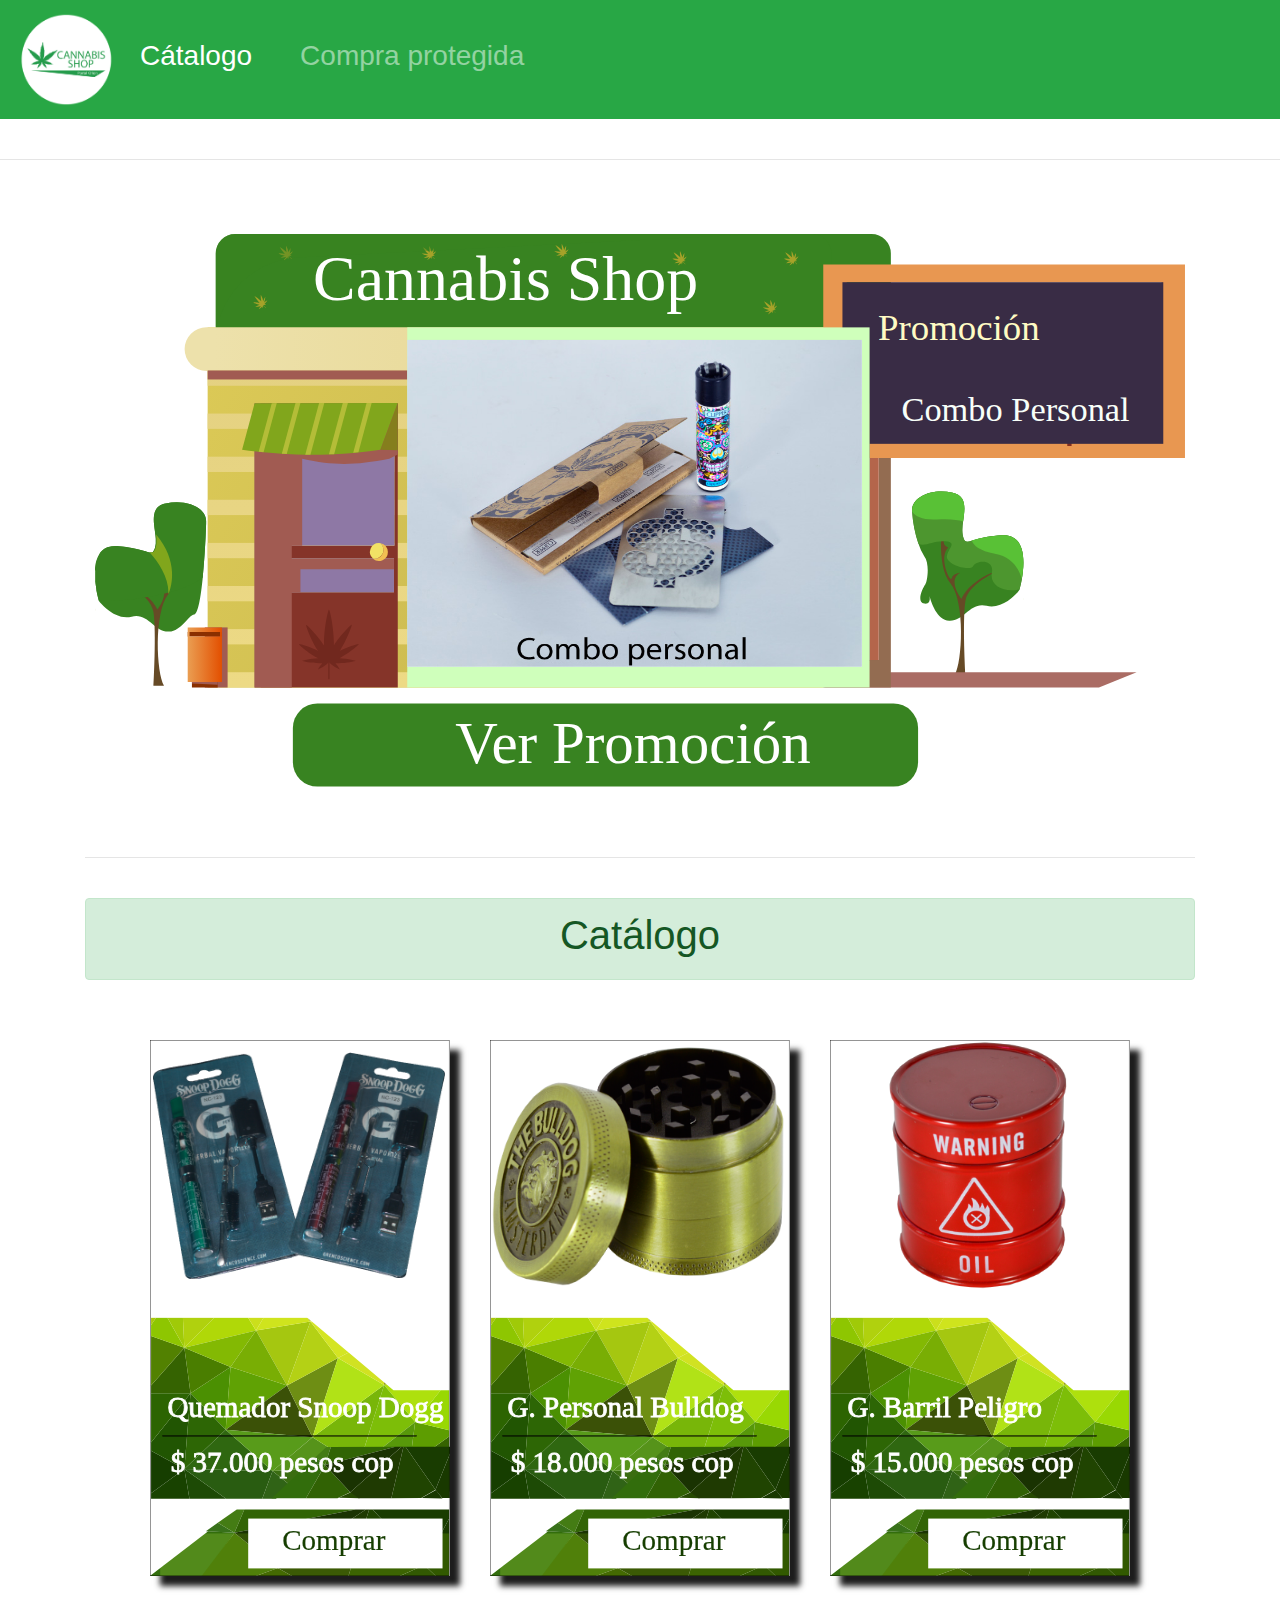
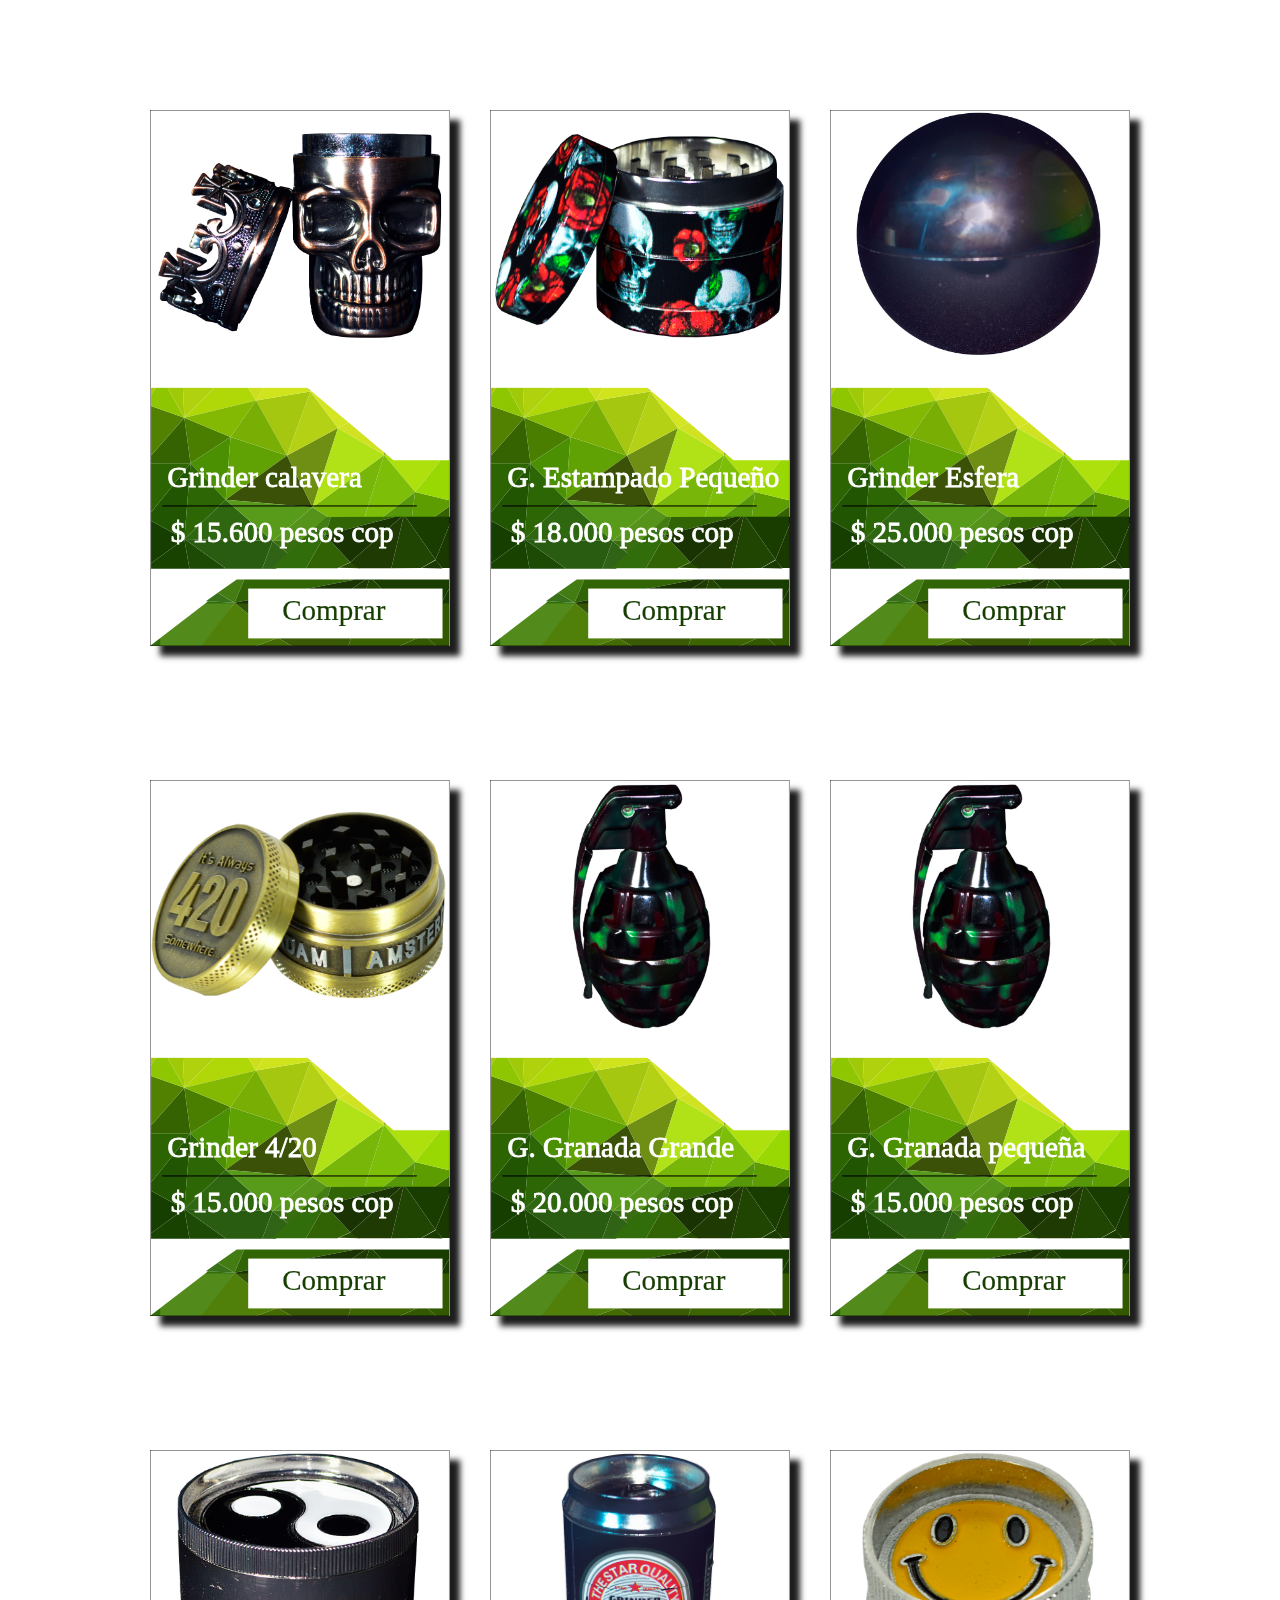
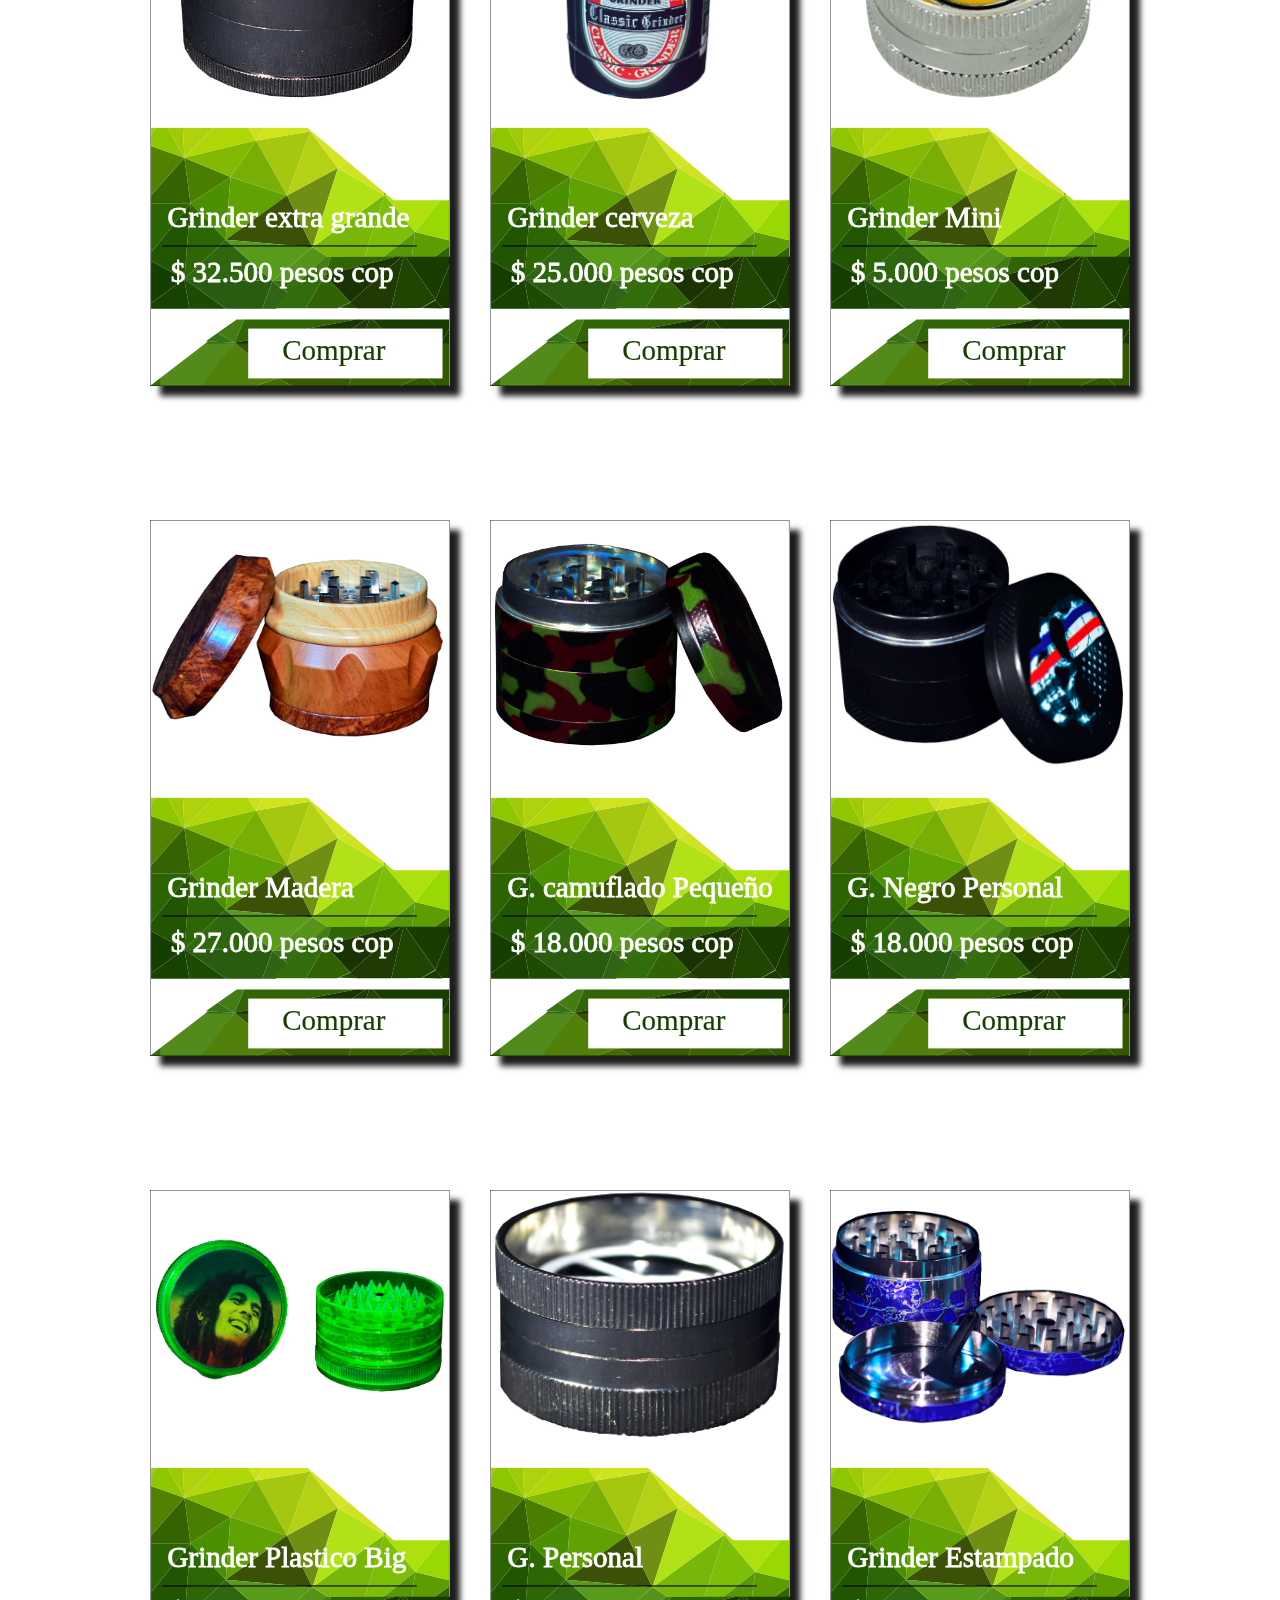
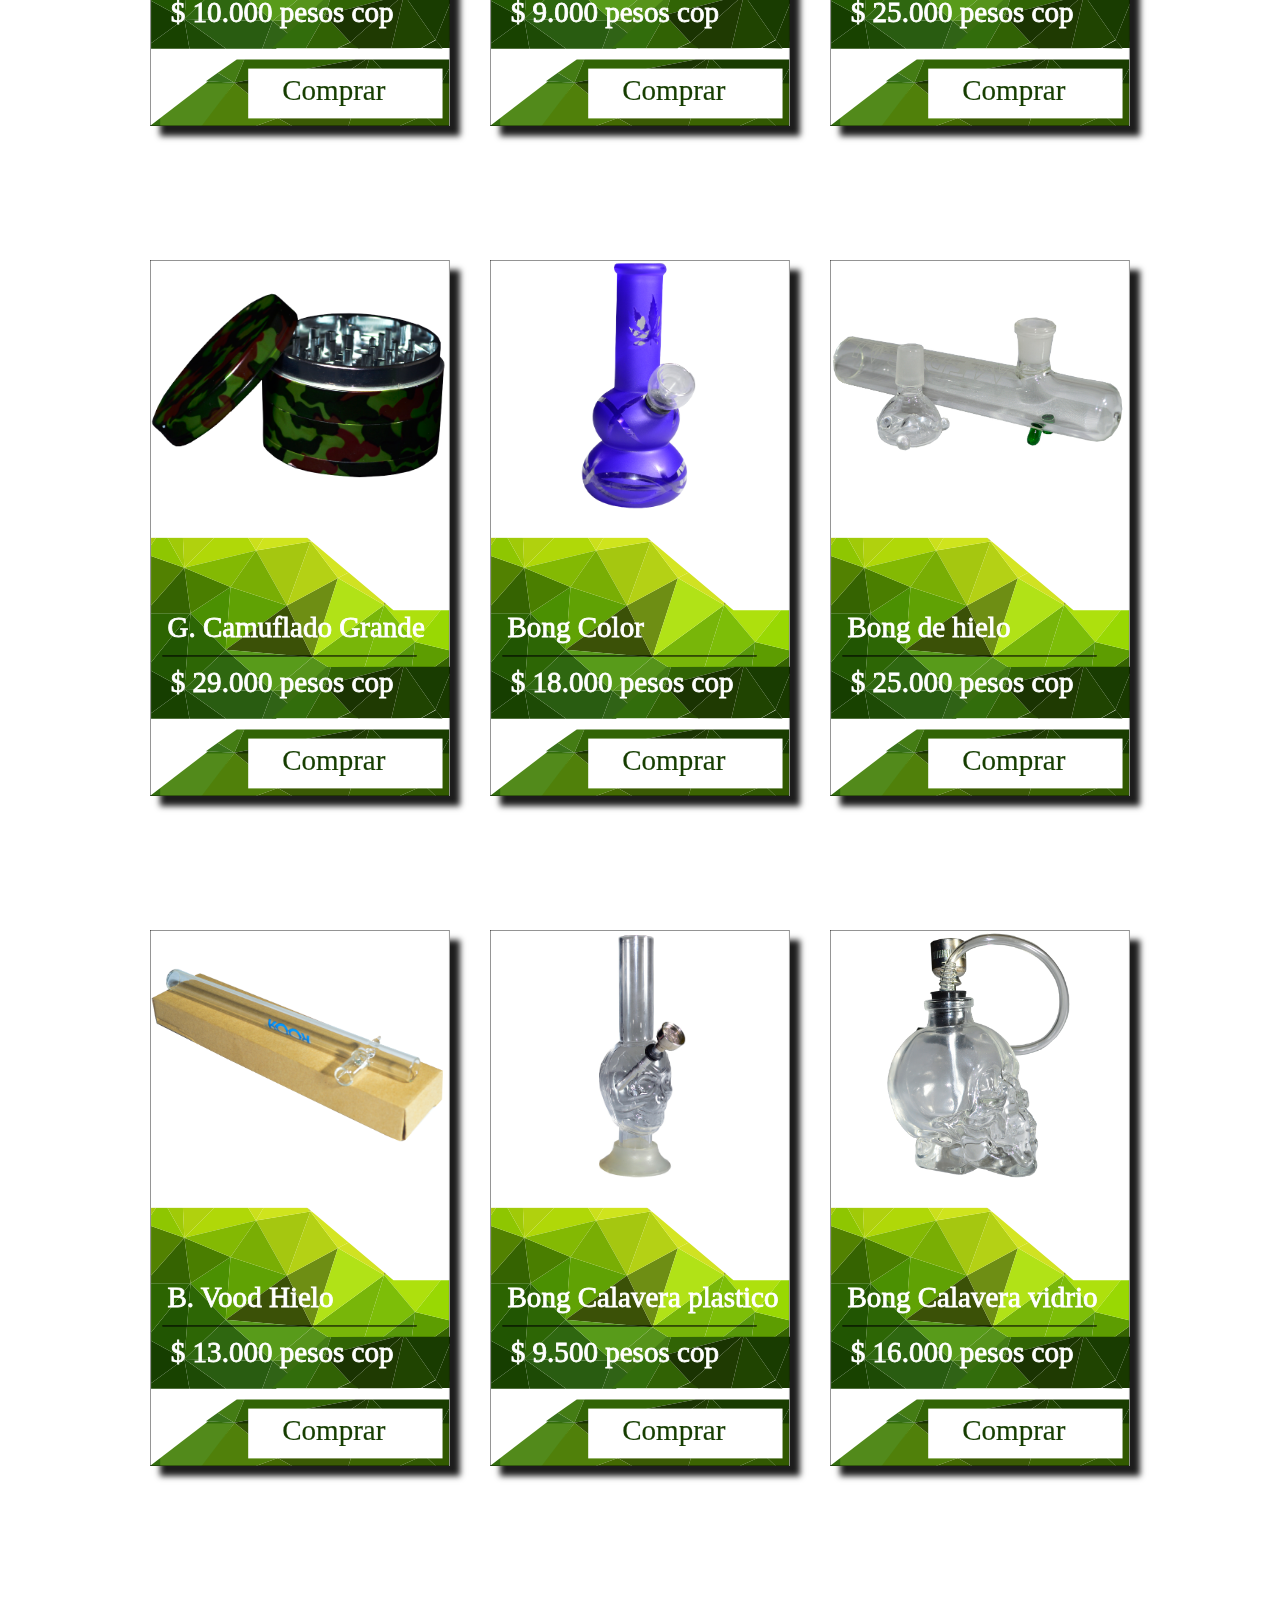
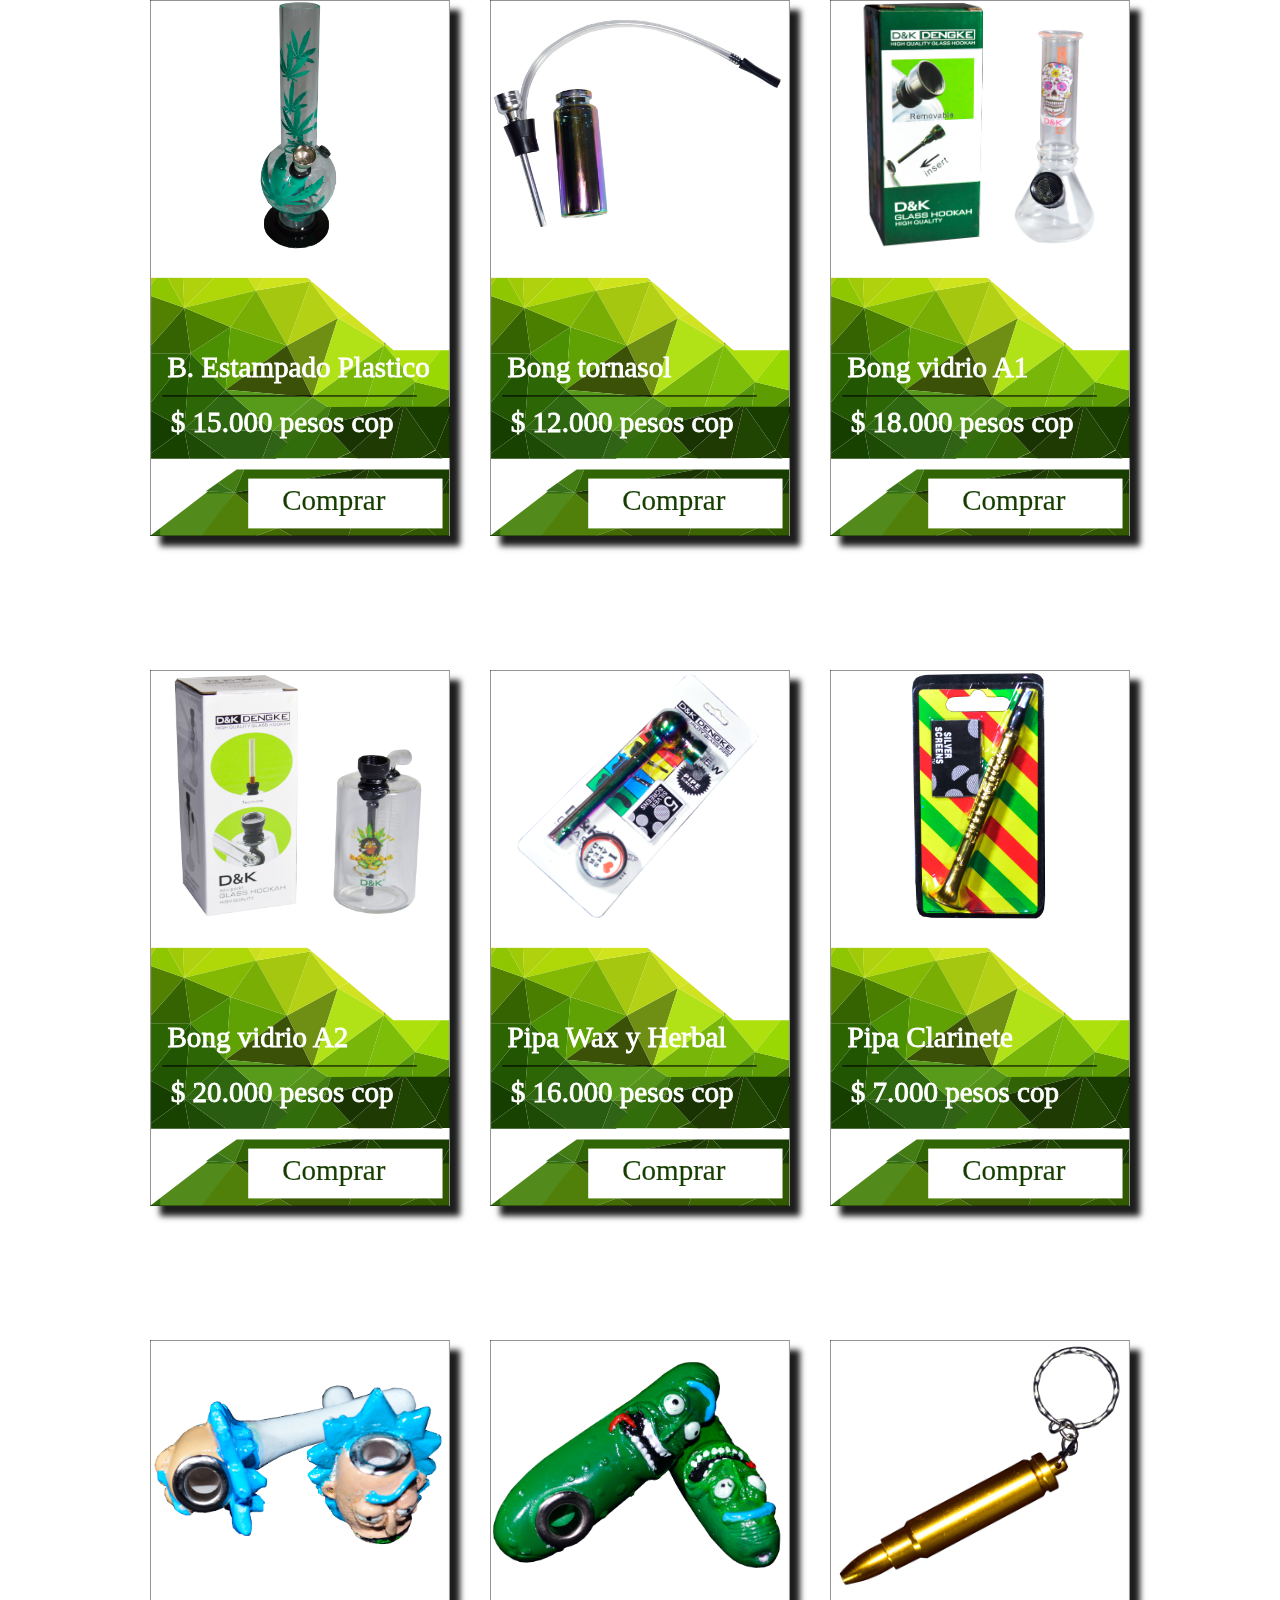
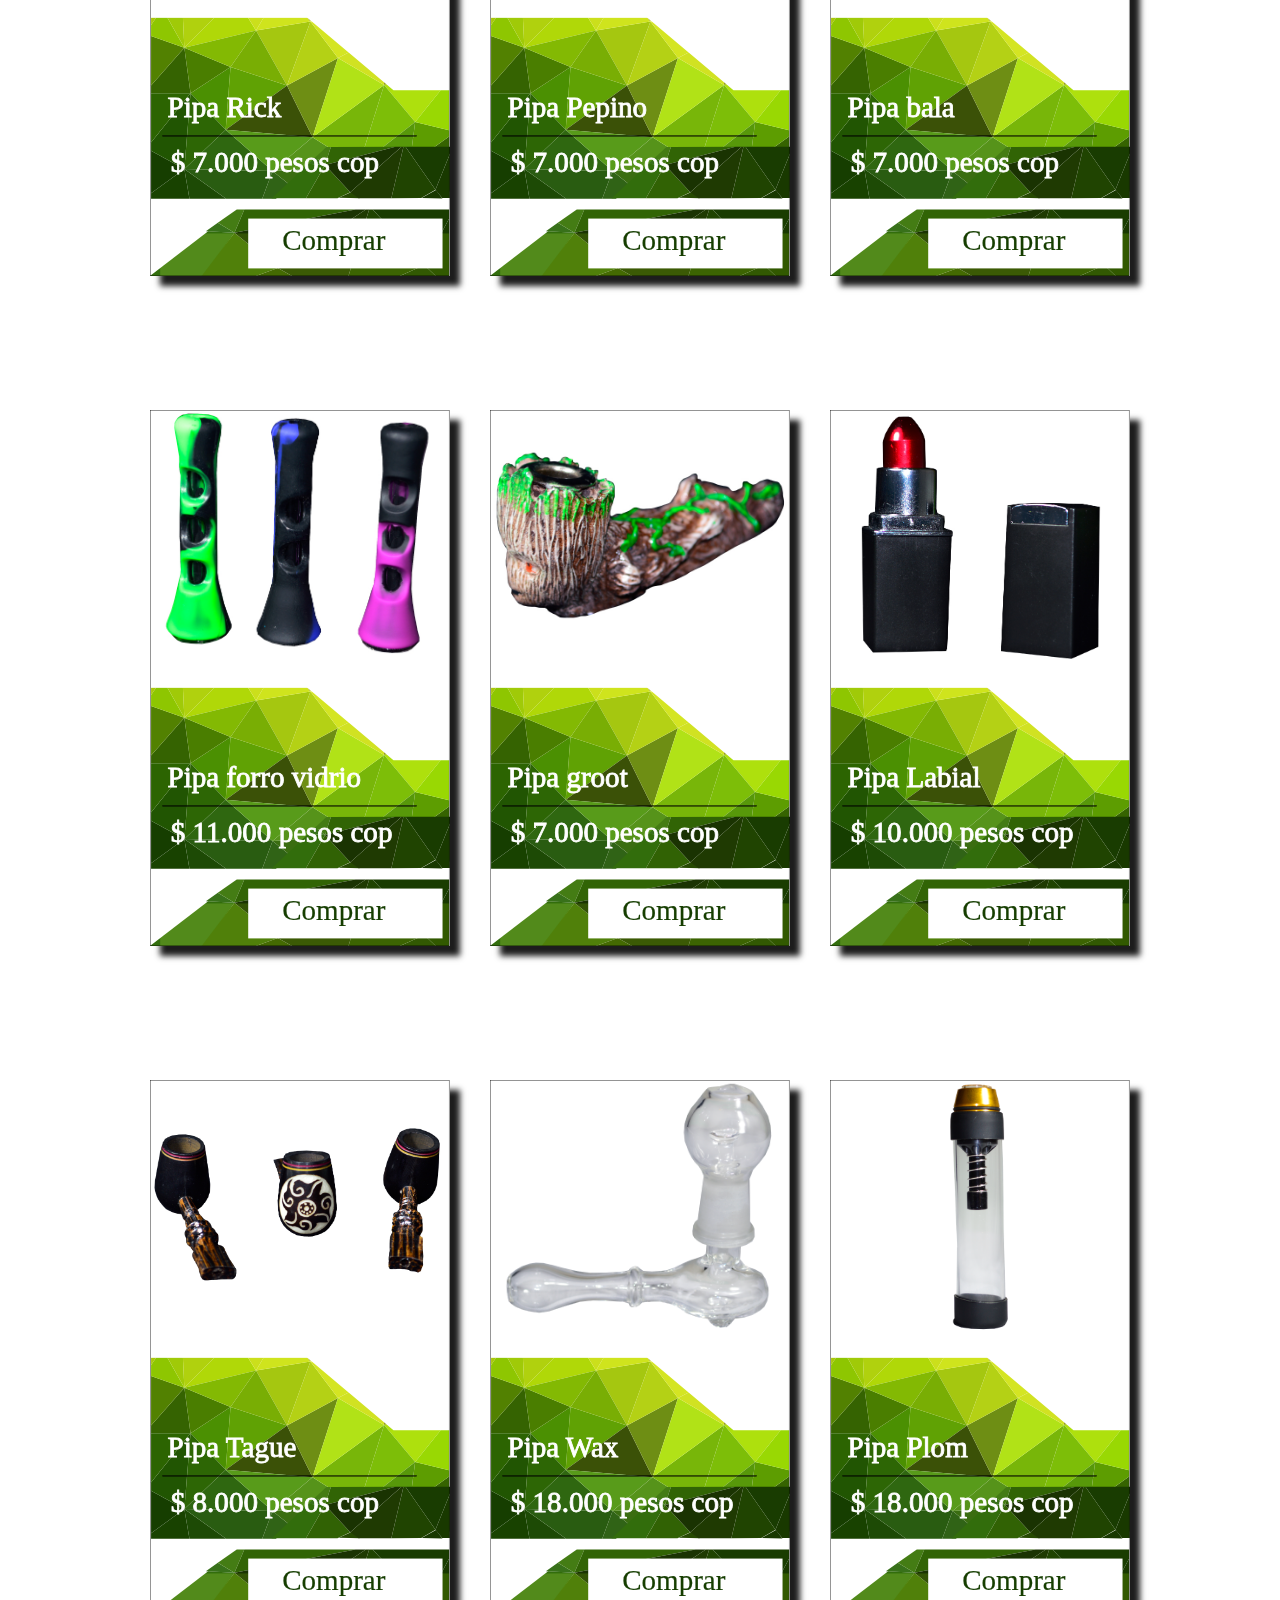
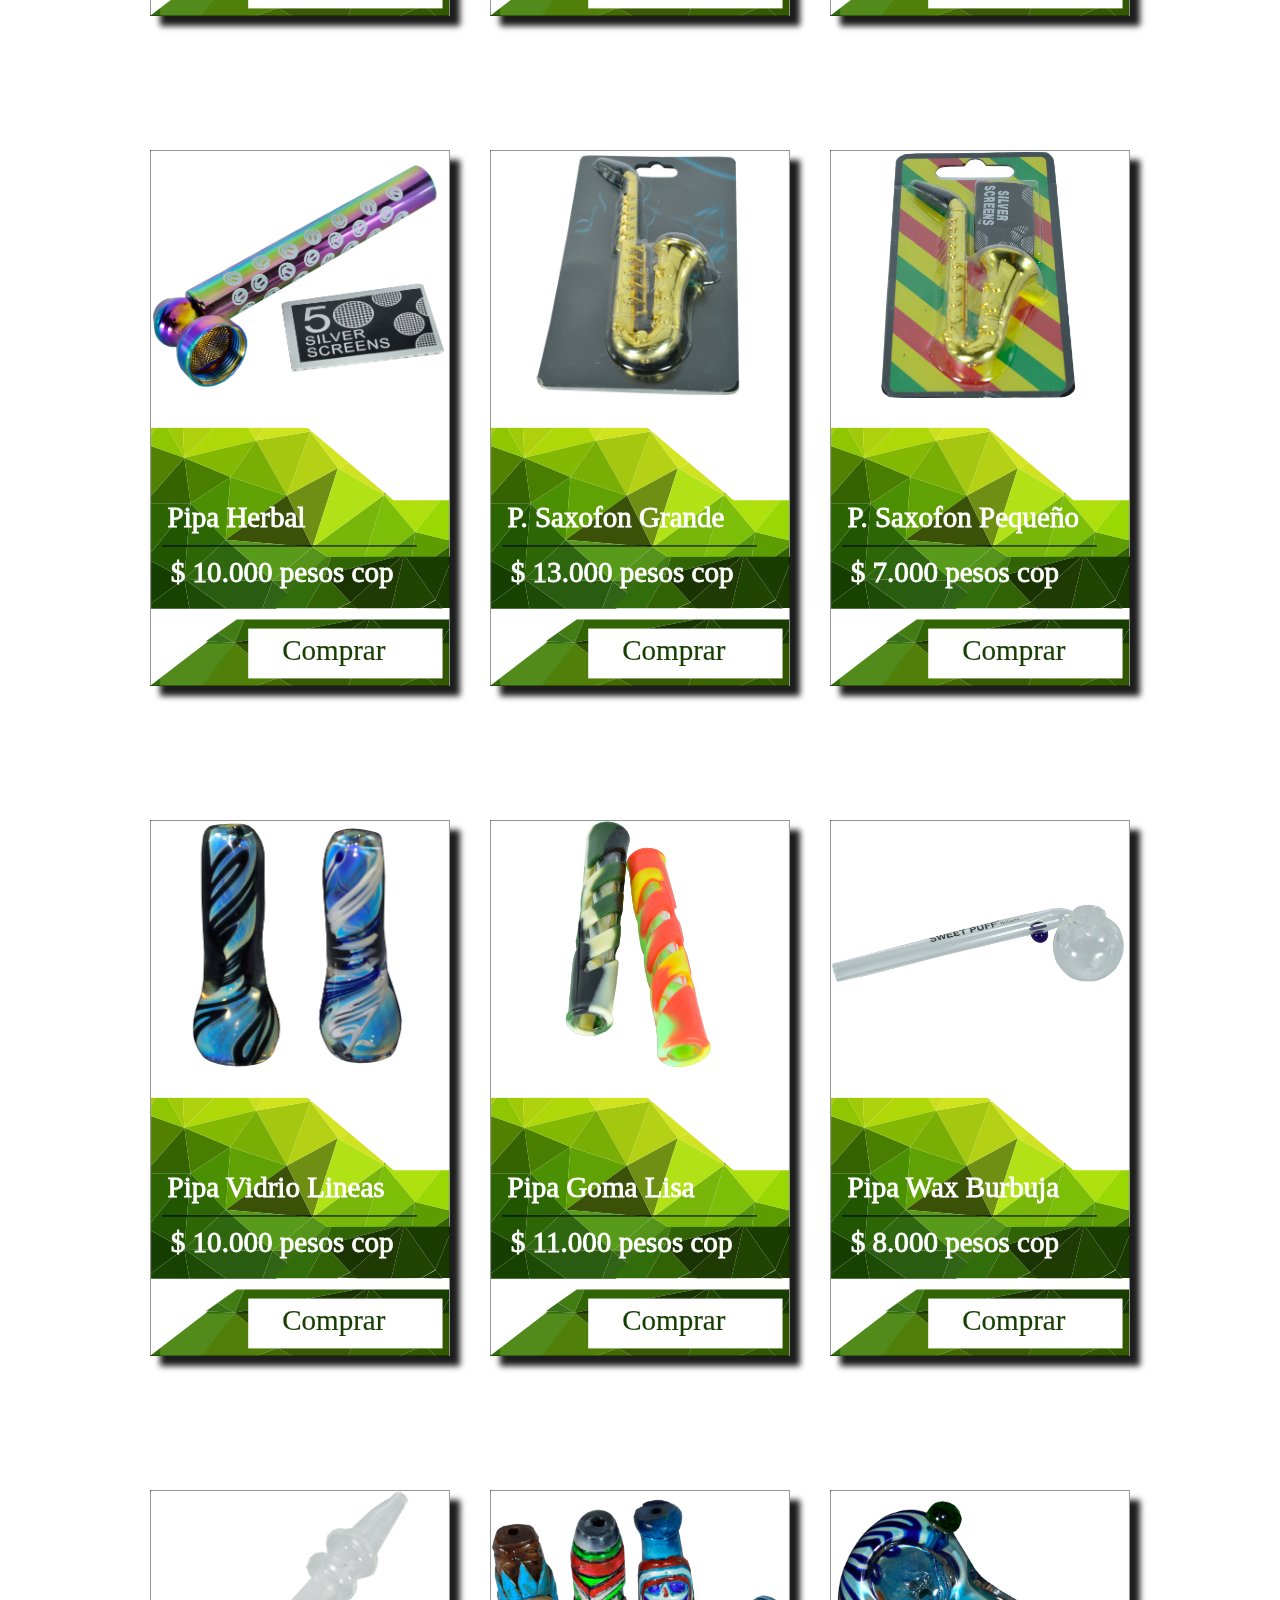
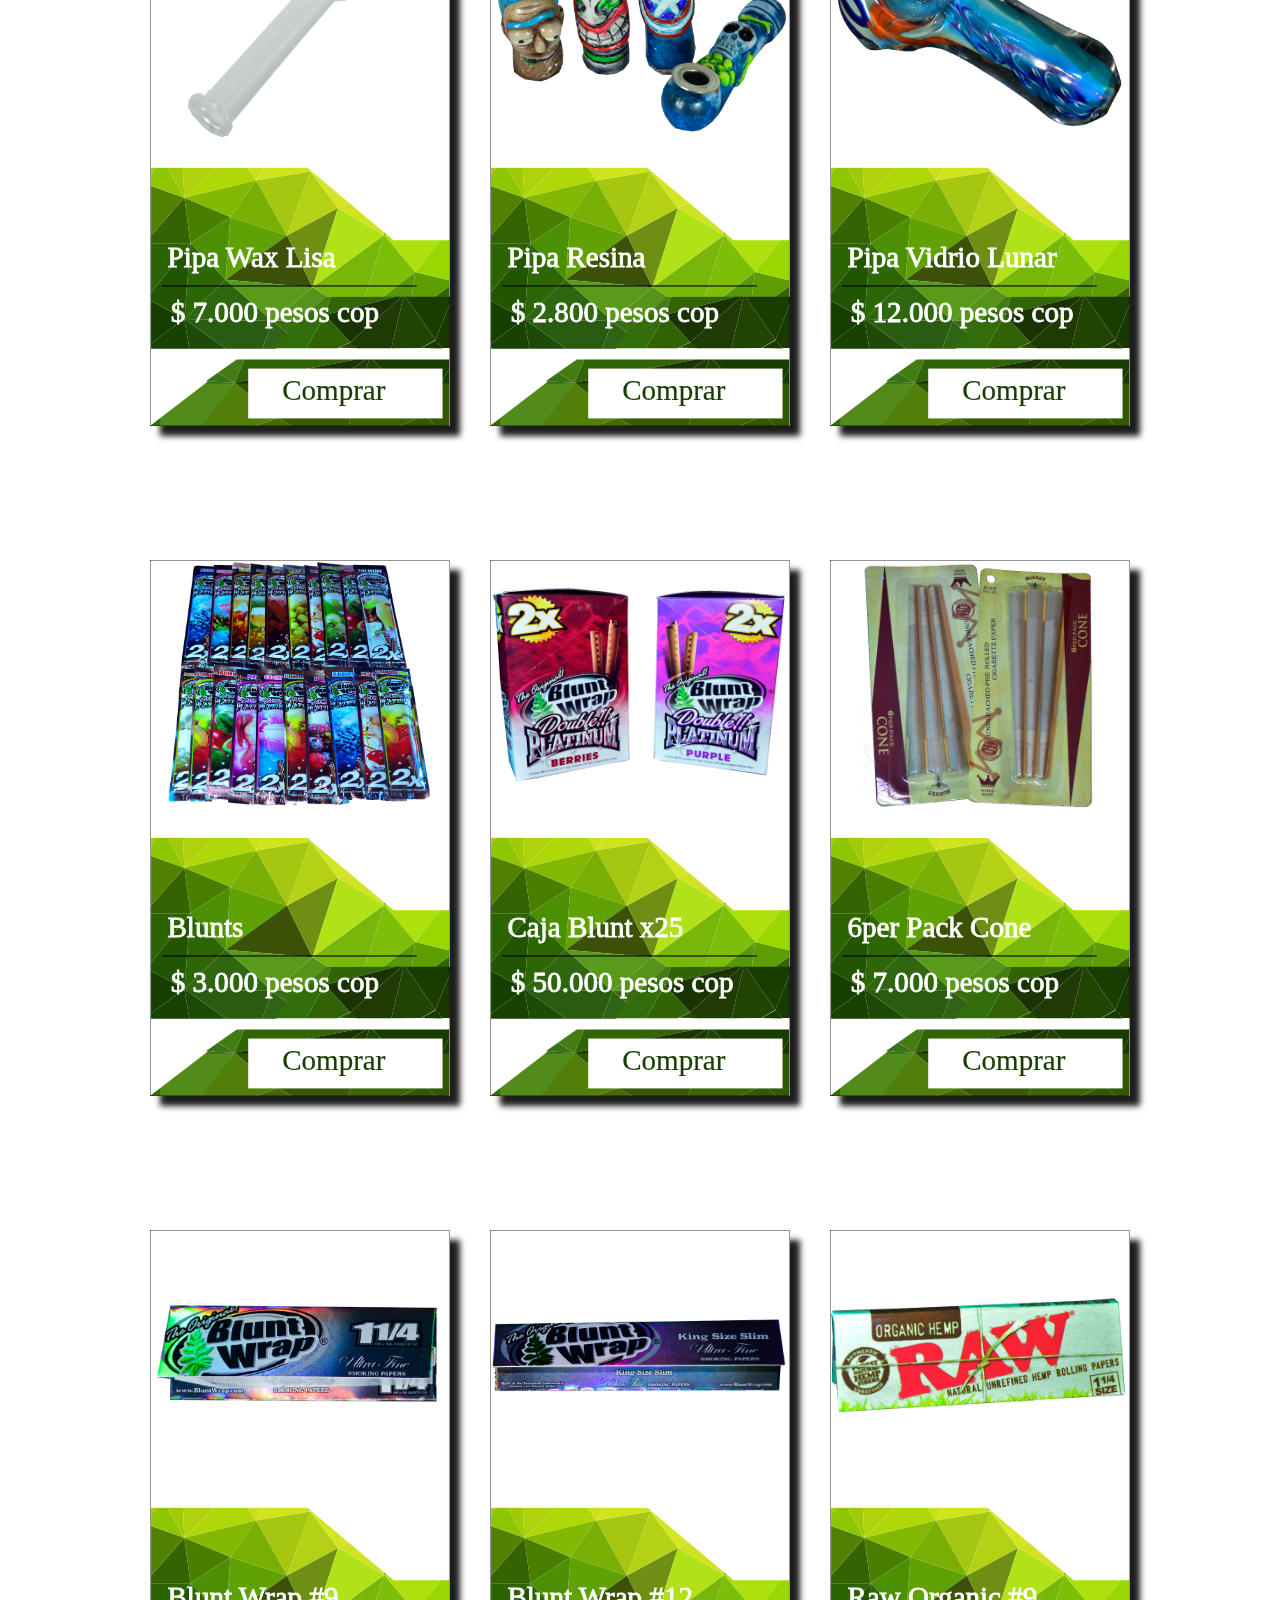
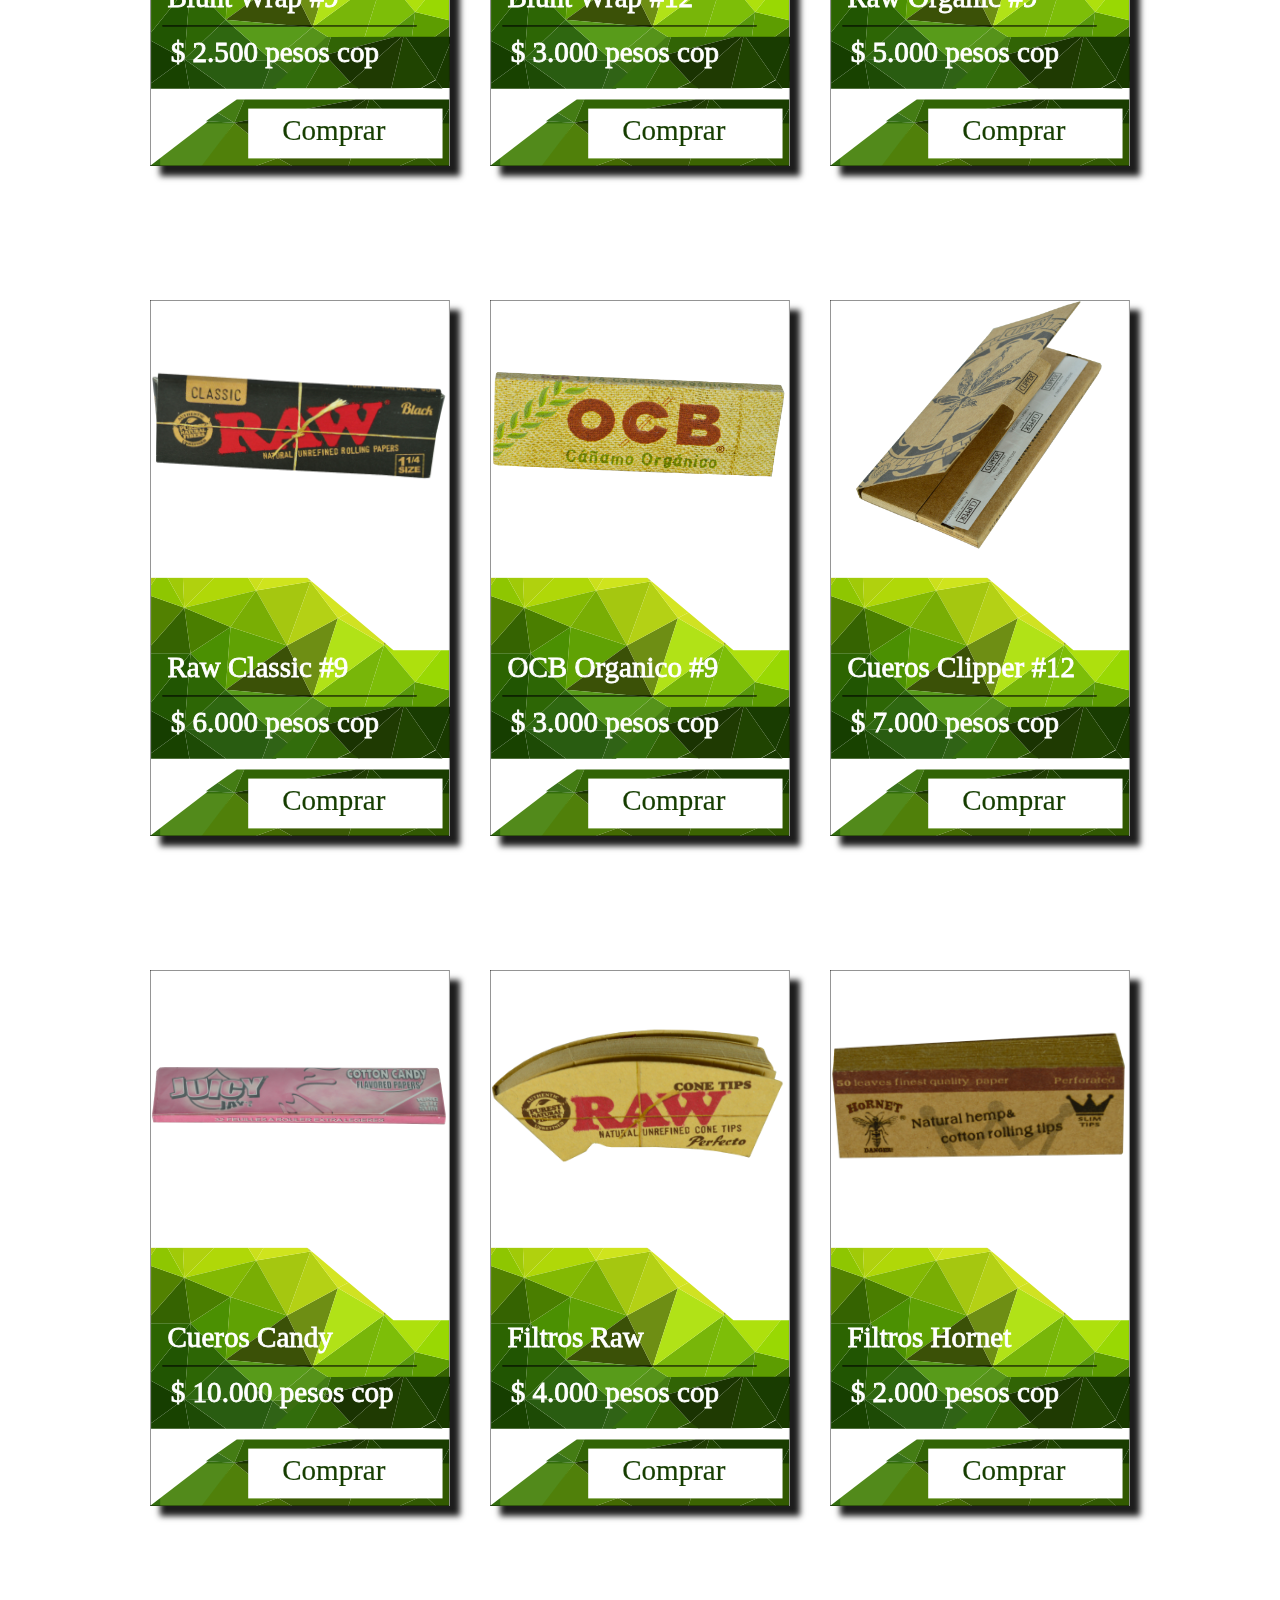
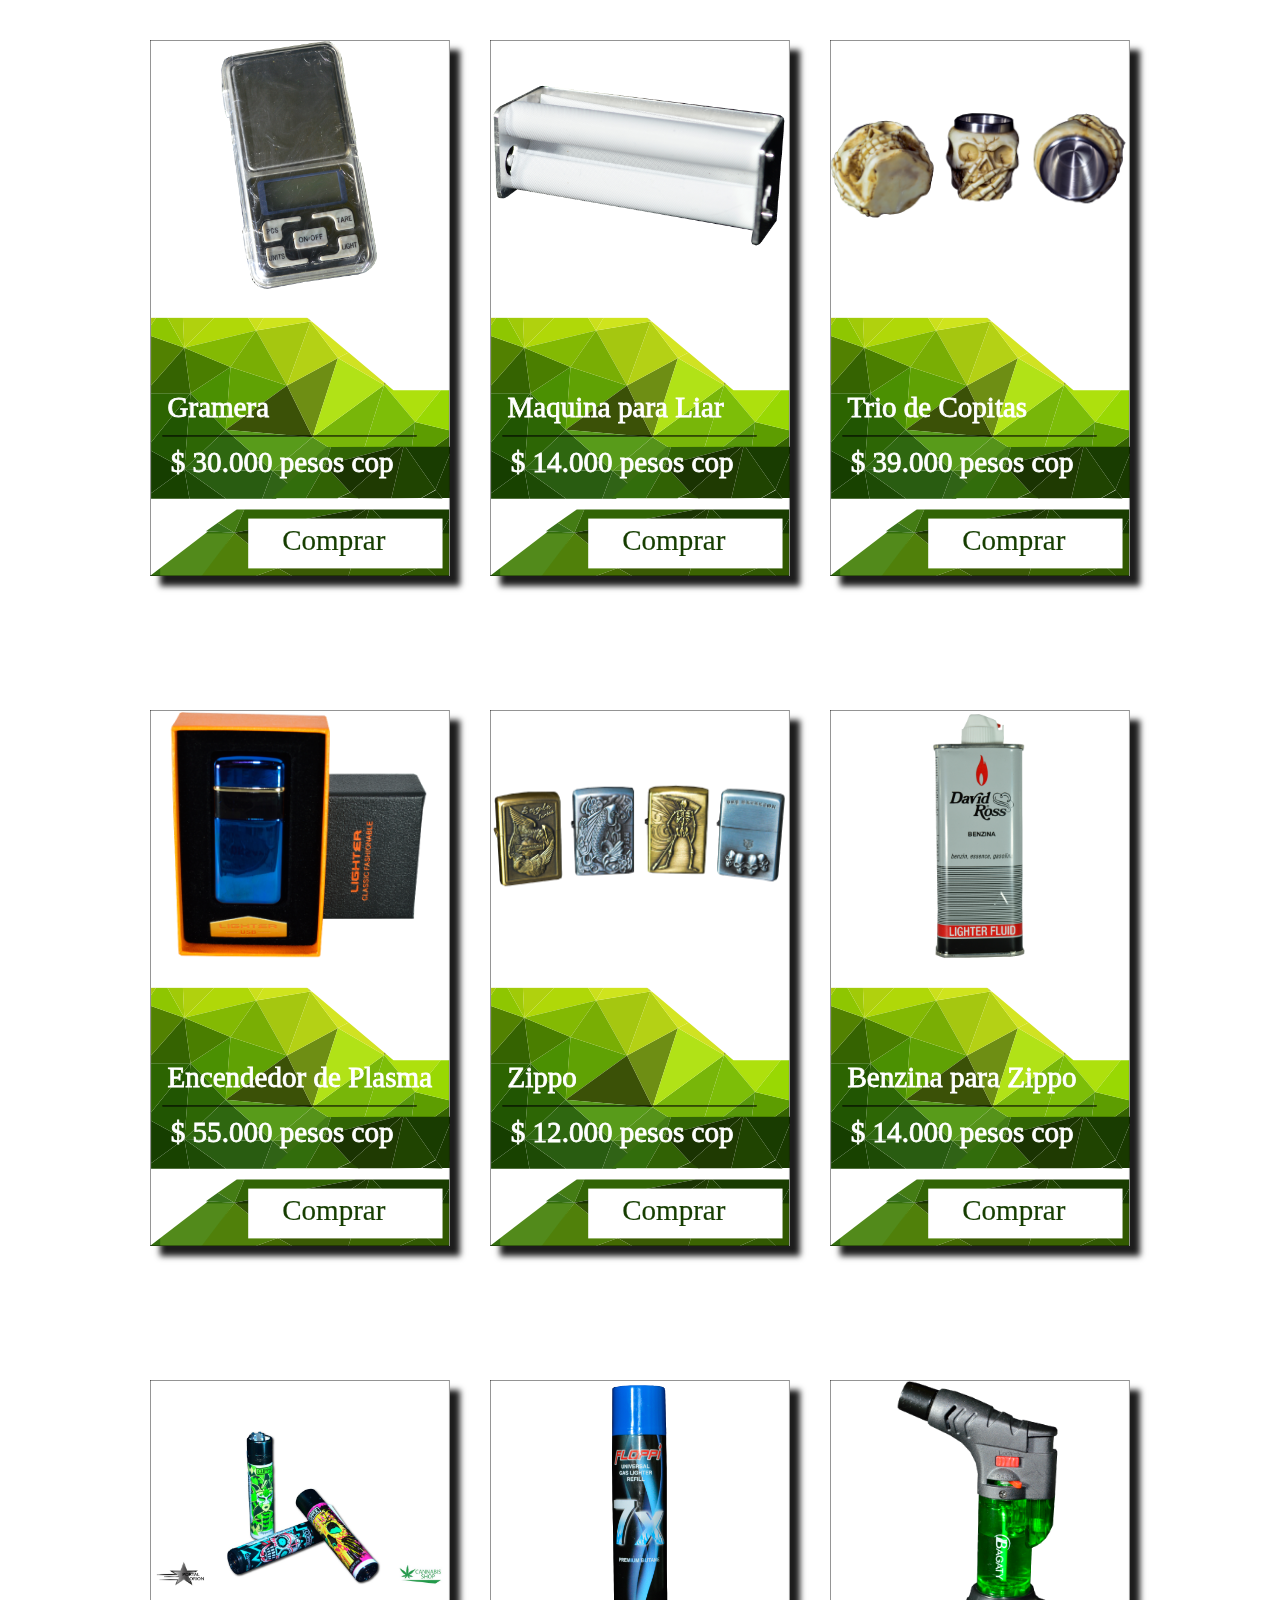
==== index.html @ 472c750e "quitando alert promocion" ====
<!DOCTYPE html>
<html lang="es">
<head>
    <meta charset="UTF-8">
    <meta name="viewport" content="width=device-width, initial-scale=1.0">
    <title> Cannabis shop</title>

    <link rel="stylesheet" href="librerias/bootstrap/css/bootstrap.css">
    <link rel="stylesheet" href="librerias/icons/css/all.css">
    <link rel="stylesheet" href="css/index.css">

</head>
<body>

  <!-- Load Facebook SDK for JavaScript -->
  <div id="fb-root"></div>
  <script>
    window.fbAsyncInit = function() {
      FB.init({
        xfbml            : true,
        version          : 'v8.0'
      });
    };

    (function(d, s, id) {
    var js, fjs = d.getElementsByTagName(s)[0];
    if (d.getElementById(id)) return;
    js = d.createElement(s); js.id = id;
    js.src = 'https://connect.facebook.net/es_LA/sdk/xfbml.customerchat.js';
    fjs.parentNode.insertBefore(js, fjs);
  }(document, 'script', 'facebook-jssdk'));</script>

  <!-- Your Chat Plugin code -->
  <div class="fb-customerchat"
    attribution=setup_tool
    page_id="109591277515881"
theme_color="#67b868"
logged_in_greeting="Hola! somos Cannabis shop ¿En que podemos ayudarte?"
logged_out_greeting="Hola! somos Cannabis shop ¿En que podemos ayudarte?">
  </div>
    
<div class="new-page">


</div>




    <nav class="navbar navbar-expand-lg navbar-dark bg-success">
        <a class="navbar-brand" href="#"><img class="logo" src="assets/img/logo-cannabis-shop.png" alt=""></a>
        <button class="navbar-toggler" type="button" data-toggle="collapse" data-target="#navbarSupportedContent" aria-controls="navbarSupportedContent" aria-expanded="false" aria-label="Toggle navigation">
          <span class="navbar-toggler-icon"></span>
        </button>
      
        <div class="collapse navbar-collapse" id="navbarSupportedContent">
          <ul class="navbar-nav mr-auto">
            <li class="nav-item active mr-3">
              <a class="nav-link" href="#"><h3>Cátalogo</h3></a>
            </li>
            <li class="nav-item ml-3">
              <a class="nav-link" href="#"><h3>Compra protegida</h3></a>
            </li>
          </ul>
        
        </div>
      </nav>


      

      <br>
      <hr>
      <br>


      <div class="alert alert-success promo d-none">

        <span class="cerrar-promocion cerrar-promocion"><i class="fas fa-window-close"></i></span><br>
        <h4><strong>!!Promoción!!</strong></h4><br>
        <h5> Solo por hoy <strong>miercoles 4/11/2020</strong>  "Combo personal"</h5><br>
          <h5><strong> Incluye:</strong> Kit cueros y filtros marca clipper <strong> +</strong> clipper  <strong> +</strong> grinder tarjeta</h5><br>
          <h5><strong>Precio normal:</strong>$ 16.000</h5><br>
          <h5><strong>Precio promoción :</strong>$ 12.000</h5><br>
        <h6>Valido por 24 horas a partir de la 1:00 p.m. </h6><br>
        <h6>Envio no incluido en la promoción</h6><br>
        
        <br>
        </div>
        <br>
        


    

      <div class="container">

        <div class="do-click">
        <div class="card-principal">
        </div>
      </div>

        <br>
        <hr>
        <br>

        <div class="titulo">
            <div class="alert alert-success d-flex justify-content-center "><h1>Catálogo</h1></div>
        </div>

        <!--<div class="cont-buscador">

            <form class="form-inline my-2 my-lg-0">
                <input class="form-control mr-sm-2" type="search" placeholder="Buscar producto" aria-label="Buscar producto">
                <button class="btn btn-success my-2 my-sm-0" type="submit">Buscar producto</button>
              </form>
        </div>-->


        <br>
        <div class="contenedor-productos d-flex flex-wrap justify-content-center">

          
        </div>
      </div>
      
      
    <script src="librerias/jquery/jquery-3.5.1.js"></script>
    <script src="librerias/bootstrap/js/bootstrap.min.js"></script>
    <script src="librerias/icons/js/all.js"></script>
    <script src="js/dibujos.js"></script>
    <script src="js/index.js"></script>
</body>
</html>
---- css/index.css ----
body{
    font-family: Verdana, Geneva, Tahoma, sans-serif;
}
.nav-item{
    color: white;
}
.logo{
    width: 100px;
}
.producto{
    width: 300px;
    height: 630px;
    margin: 10px;
    
}
.contenedor-producto{
    display: flex;
    flex-wrap: wrap;
}

.icono-whatsapp{
    color: rgb(255, 255, 255);
    font-size: 50px;
}
.icono-cerrar, .cerrar-promocion{
    font-size: 40px;
    color: red;
}


.producto-catalogo{
    box-shadow: 10px 10px 6px rgb(29, 29, 29);
}
.page-two{

    width: 100%;
    height: 100vh;
    background: rgba(5, 63, 10, 0.781);
    z-index: 9999999;
    padding-bottom: 50px;

   
   
    
}
.container-1{
    width: 95%;
    height: 95vh;
    overflow-y: scroll;
    padding-top: 10px;
    padding-bottom: 10px;
    margin-left: 3%;

}

.do-click{

    background: white;
    width: 100%;
    z-index:9999;
}

.promo{
    width: 90%;
    margin-left: 3%;
    position: absolute;
    z-index: 9999;
    height: 250px;
    overflow-y: scroll;
}



@media(min-width:1000px){

    .producto{
        margin: 20px;
    }
    .card-principal{
        margin: 10px;
    }
    .container-1{
        width: 60%;
        margin-top: -50px;
        margin-bottom: 50px;
        margin-left: 50px;
        margin-right: 50px;
        padding: 70px;
        margin-left: 150px;
        background: rgba(247, 247, 247, 0.808);

    }
}
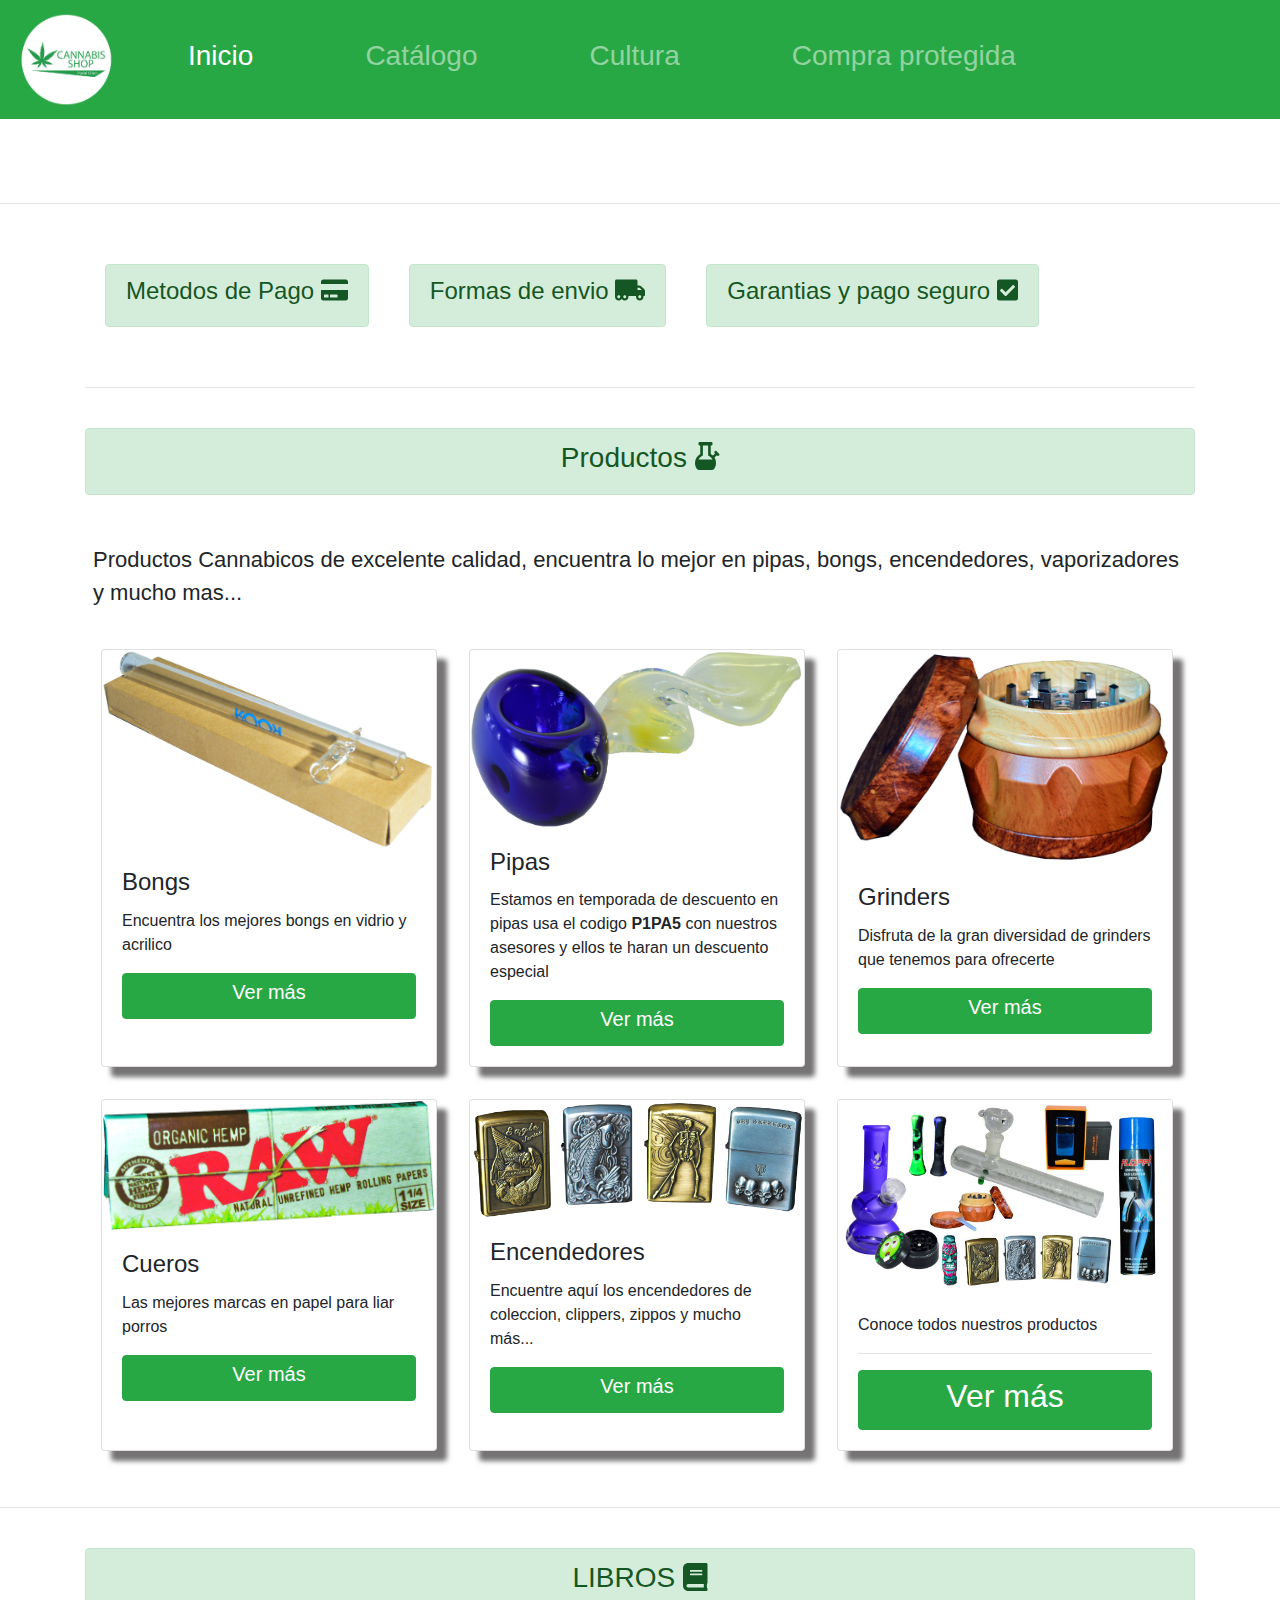
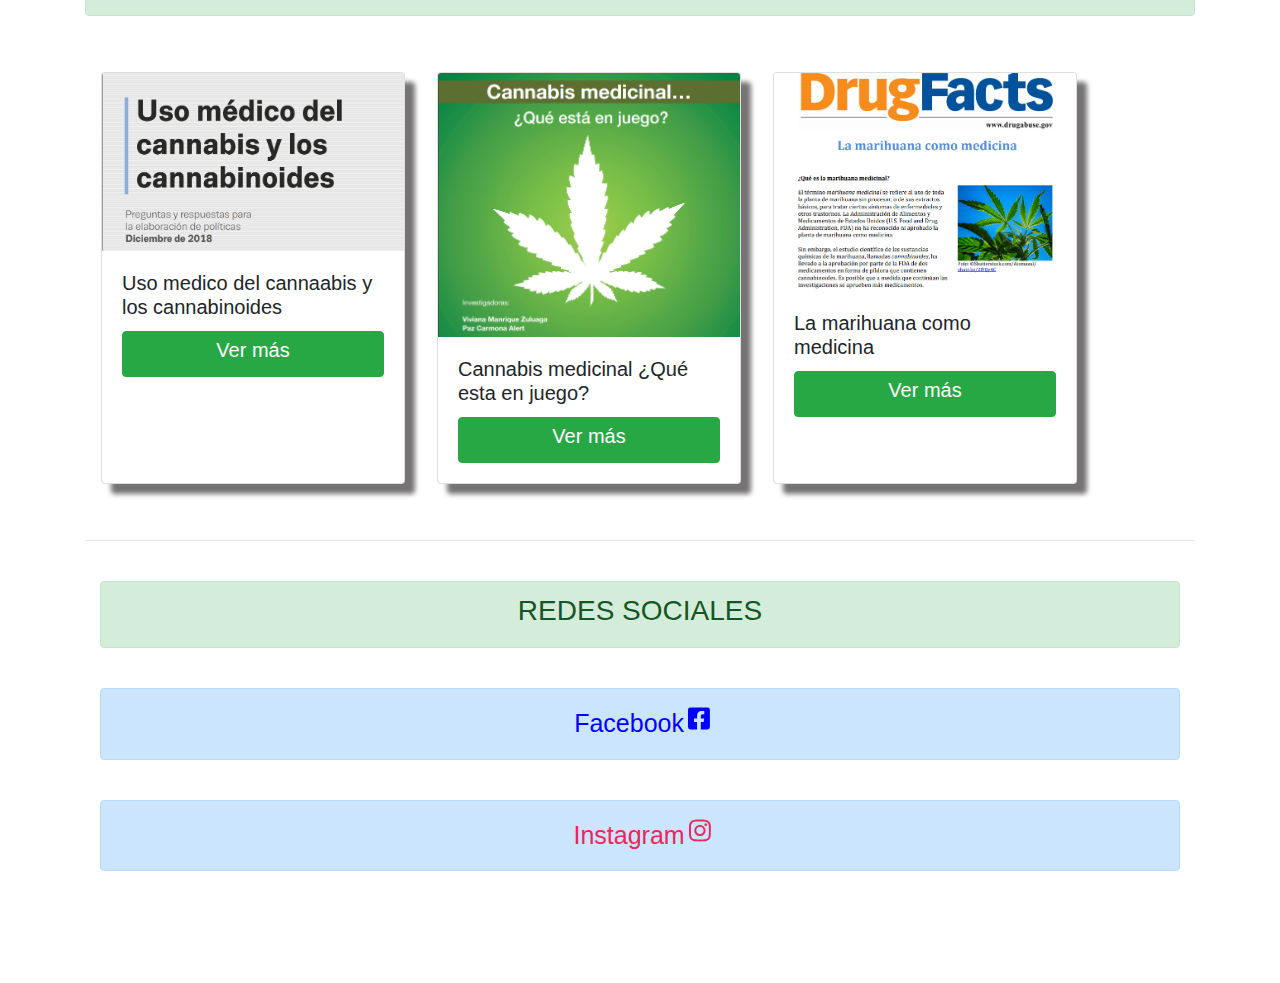
==== commit 2dfc9ae8: "se terminaron las paginas catalogo e inicio" ====
--- a/index.html
+++ b/index.html
@@ -8,43 +8,9 @@
     <link rel="stylesheet" href="librerias/bootstrap/css/bootstrap.css">
     <link rel="stylesheet" href="librerias/icons/css/all.css">
     <link rel="stylesheet" href="css/index.css">
-
 </head>
 <body>
-
-  <!-- Load Facebook SDK for JavaScript -->
-  <div id="fb-root"></div>
-  <script>
-    window.fbAsyncInit = function() {
-      FB.init({
-        xfbml            : true,
-        version          : 'v8.0'
-      });
-    };
-
-    (function(d, s, id) {
-    var js, fjs = d.getElementsByTagName(s)[0];
-    if (d.getElementById(id)) return;
-    js = d.createElement(s); js.id = id;
-    js.src = 'https://connect.facebook.net/es_LA/sdk/xfbml.customerchat.js';
-    fjs.parentNode.insertBefore(js, fjs);
-  }(document, 'script', 'facebook-jssdk'));</script>
-
-  <!-- Your Chat Plugin code -->
-  <div class="fb-customerchat"
-    attribution=setup_tool
-    page_id="109591277515881"
-theme_color="#67b868"
-logged_in_greeting="Hola! somos Cannabis shop ¿En que podemos ayudarte?"
-logged_out_greeting="Hola! somos Cannabis shop ¿En que podemos ayudarte?">
-  </div>
     
-<div class="new-page">
-
-
-</div>
-
-
 
 
     <nav class="navbar navbar-expand-lg navbar-dark bg-success">
@@ -55,10 +21,16 @@
       
         <div class="collapse navbar-collapse" id="navbarSupportedContent">
           <ul class="navbar-nav mr-auto">
-            <li class="nav-item active mr-3">
-              <a class="nav-link" href="#"><h3>Cátalogo</h3></a>
+            <li class="nav-item active ml-5  mr-5">
+              <a class="nav-link" href="index.html"><h3>Inicio</h3></a>
             </li>
-            <li class="nav-item ml-3">
+            <li class="nav-item  ml-5 mr-5">
+              <a class="nav-link" href="catalogo.html"><h3>Catálogo</h3></a>
+            </li>
+            <li class="nav-item  ml-5 mr-5">
+                <a class="nav-link" href="cultura.html"><h3>Cultura</h3></a>
+              </li>
+            <li class="nav-item ml-5 mr-5">
               <a class="nav-link" href="#"><h3>Compra protegida</h3></a>
             </li>
           </ul>
@@ -66,69 +38,117 @@
         </div>
       </nav>
 
+      
+      <br>
+      
 
+
+      <div class="container-fluid">
+
+        <div class="cont-descuento">
+         
+
+
+        </div>
+        
+      </div>
       
+
 
       <br>
       <hr>
       <br>
 
-
-      <div class="alert alert-success promo d-none">
-
-        <span class="cerrar-promocion cerrar-promocion"><i class="fas fa-window-close"></i></span><br>
-        <h4><strong>!!Promoción!!</strong></h4><br>
-        <h5> Solo por hoy <strong>miercoles 4/11/2020</strong>  "Combo personal"</h5><br>
-          <h5><strong> Incluye:</strong> Kit cueros y filtros marca clipper <strong> +</strong> clipper  <strong> +</strong> grinder tarjeta</h5><br>
-          <h5><strong>Precio normal:</strong>$ 16.000</h5><br>
-          <h5><strong>Precio promoción :</strong>$ 12.000</h5><br>
-        <h6>Valido por 24 horas a partir de la 1:00 p.m. </h6><br>
-        <h6>Envio no incluido en la promoción</h6><br>
-        
-        <br>
-        </div>
-        <br>
-        
-
-
-    
-
       <div class="container">
 
-        <div class="do-click">
-        <div class="card-principal">
+        <div class="metodos-pago">
+
+            <div class="pagos alert alert-success d-flex justify-content-center" role="alert">
+               <h4> Metodos de Pago <i class="fas fa-credit-card"></i></h4>
+            </div>
+            <div class="envios alert alert-success d-flex justify-content-center" role="alert">
+                <h4>Formas de envio <i class="fas fa-truck-moving"></i></h4>
+             </div>
+             <div class="garantia alert alert-success d-flex justify-content-center" role="alert">
+                <h4> Garantias y pago seguro <i class="fas fa-check-square"></i></h4>
+             </div>
+
+            
         </div>
-      </div>
 
+        
         <br>
         <hr>
         <br>
 
-        <div class="titulo">
-            <div class="alert alert-success d-flex justify-content-center "><h1>Catálogo</h1></div>
+        <div class="productos-title ">
+            <div class="alert alert-success d-flex justify-content-center"><h3>Productos <i class="fas fa-bong"></i></h3></div>
+        </div>
+        <div class="productos d-flex flex-wrap">
+
+
+
         </div>
 
-        <!--<div class="cont-buscador">
-
-            <form class="form-inline my-2 my-lg-0">
-                <input class="form-control mr-sm-2" type="search" placeholder="Buscar producto" aria-label="Buscar producto">
-                <button class="btn btn-success my-2 my-sm-0" type="submit">Buscar producto</button>
-              </form>
-        </div>-->
+      </div>
 
 
+      
+    
+
+
+
+      <br>
+      <hr>
+      <br>
+      
+      <div class="container">
+        <div class="alert alert-success d-flex justify-content-center">
+            <h3>
+                LIBROS 
+                <i class="fas fa-book"></i>
+            </h3>
+        </div>
         <br>
-        <div class="contenedor-productos d-flex flex-wrap justify-content-center">
 
-          
-        </div>
+       <div class="libro d-flex flex-wrap">
+
+       </div>
+
+
+
+      <br>
+      <hr>
+      <br>
+      <div class="redes container">
+
+        <div class="alert alert-success d-flex justify-content-center">
+          <h3>
+              REDES SOCIALES 
+          </h3>
+          </div>
+          <br>
+
+        <a href="https://www.facebook.com/TiendasOrion01" class="alert alert-primary d-flex justify-content-center">
+         <div class="face m-1" >Facebook</div>
+          <span class="face"><i class="fab fa-facebook-square"></i></span>
+        </a>
+        <br>
+        <a href="https://www.instagram.com/cannabi_shop/" class="alert alert-primary d-flex justify-content-center">
+          <div class="insta m-1" >Instagram</div>
+           <span class="insta"><i class="fab fa-instagram"></i></span>
+         </a>
+
       </div>
-      
-      
+
+<br>
+<br>
+<br>
+<br>
     <script src="librerias/jquery/jquery-3.5.1.js"></script>
     <script src="librerias/bootstrap/js/bootstrap.min.js"></script>
     <script src="librerias/icons/js/all.js"></script>
-    <script src="js/dibujos.js"></script>
+    <script src="js/dibujosIndex.js"></script>
     <script src="js/index.js"></script>
 </body>
 </html>--- a/css/index.css
+++ b/css/index.css
@@ -7,87 +7,131 @@
 .logo{
     width: 100px;
 }
-.producto{
-    width: 300px;
-    height: 630px;
-    margin: 10px;
+.metodos-pago{
+    cursor: pointer;
+}
+
+.card{
+    box-shadow: 10px 10px 5px rgb(117, 115, 115);
+}
+.card:hover{
+    box-shadow: 12px 12px 7px rgb(0, 0, 0);
+    border: 2px solid rgb(51, 155, 73);
+}
+
+.card >img:hover{
+    border: 1px solid  rgba(51, 155, 74, 0.651) ;
+}
+.info-pagos{
+
+    width: 100%;
+    height: 100vh;
+    position: fixed;
+    z-index: 99999;
+    overflow-y: scroll;
+}
+
+.svg-principal{
+
+    margin-left: -9%;
+    width: 117%;
+    box-shadow: 7px 7px 12px black;
+    cursor: pointer;
     
 }
-.contenedor-producto{
-    display: flex;
-    flex-wrap: wrap;
+
+.btn:hover{
+    box-shadow: 5px 5px 6px black;
+}
+.alert:hover{
+    box-shadow: 5px 5px 6px black;
+}
+.cont-descuento{
+    padding: 10px;
 }
 
-.icono-whatsapp{
-    color: rgb(255, 255, 255);
-    font-size: 50px;
+.face{
+    font-size: 25px;
+    color: blue ;
 }
-.icono-cerrar, .cerrar-promocion{
-    font-size: 40px;
-    color: red;
+.insta{
+    font-size: 25px;
+    color: rgb(230, 41, 88) ;
+}
+@media(min-width:1000px){
+
+    .info-pagos{
+        font-size: 23px;
+    }
+
+    .texto-productos{
+        font-size: 22px;
+    }
+
+    .svg-principal{
+
+       width: 100%;
+        margin-left: 0%;
+ 
+    }
+    .metodos-pago{
+        display: flex;
+    }
+    .metodos-pago >.alert{
+        margin: 20px;
+    }
 }
 
 
-.producto-catalogo{
-    box-shadow: 10px 10px 6px rgb(29, 29, 29);
-}
-.page-two{
+/*animaciones*/
 
-    width: 100%;
-    height: 100vh;
-    background: rgba(5, 63, 10, 0.781);
-    z-index: 9999999;
-    padding-bottom: 50px;
+.mi-animacion2 {
 
-   
-   
+    animation-name: productos;
+    animation-duration: 2s;
+    animation-iteration-count: 1;
+    
     
 }
-.container-1{
-    width: 95%;
-    height: 95vh;
-    overflow-y: scroll;
-    padding-top: 10px;
-    padding-bottom: 10px;
-    margin-left: 3%;
+.mi-animacion{
 
-}
-
-.do-click{
-
-    background: white;
-    width: 100%;
-    z-index:9999;
-}
-
-.promo{
-    width: 90%;
-    margin-left: 3%;
-    position: absolute;
-    z-index: 9999;
-    height: 250px;
-    overflow-y: scroll;
+    animation-name: productos2;
+    animation-duration: 4s;
+    animation-iteration-count: 1;
 }
 
 
 
-@media(min-width:1000px){
-
-    .producto{
-        margin: 20px;
-    }
-    .card-principal{
-        margin: 10px;
-    }
-    .container-1{
-        width: 60%;
-        margin-top: -50px;
-        margin-bottom: 50px;
-        margin-left: 50px;
-        margin-right: 50px;
-        padding: 70px;
-        margin-left: 150px;
-        background: rgba(247, 247, 247, 0.808);
+@keyframes productos{
+    0%{
+        transform: translateX(0%);
 
     }
-}+65%{
+        transform: translateX(0%);
+    }
+   
+    100%{
+        
+        transform: translateX(100%);
+        
+    }
+    
+}
+
+@keyframes productos2{
+    0%{
+        transform: translateX(100%);
+
+    }
+
+   
+    100%{
+        
+        transform: translateX(0%);
+        
+    }
+    
+}
+
+
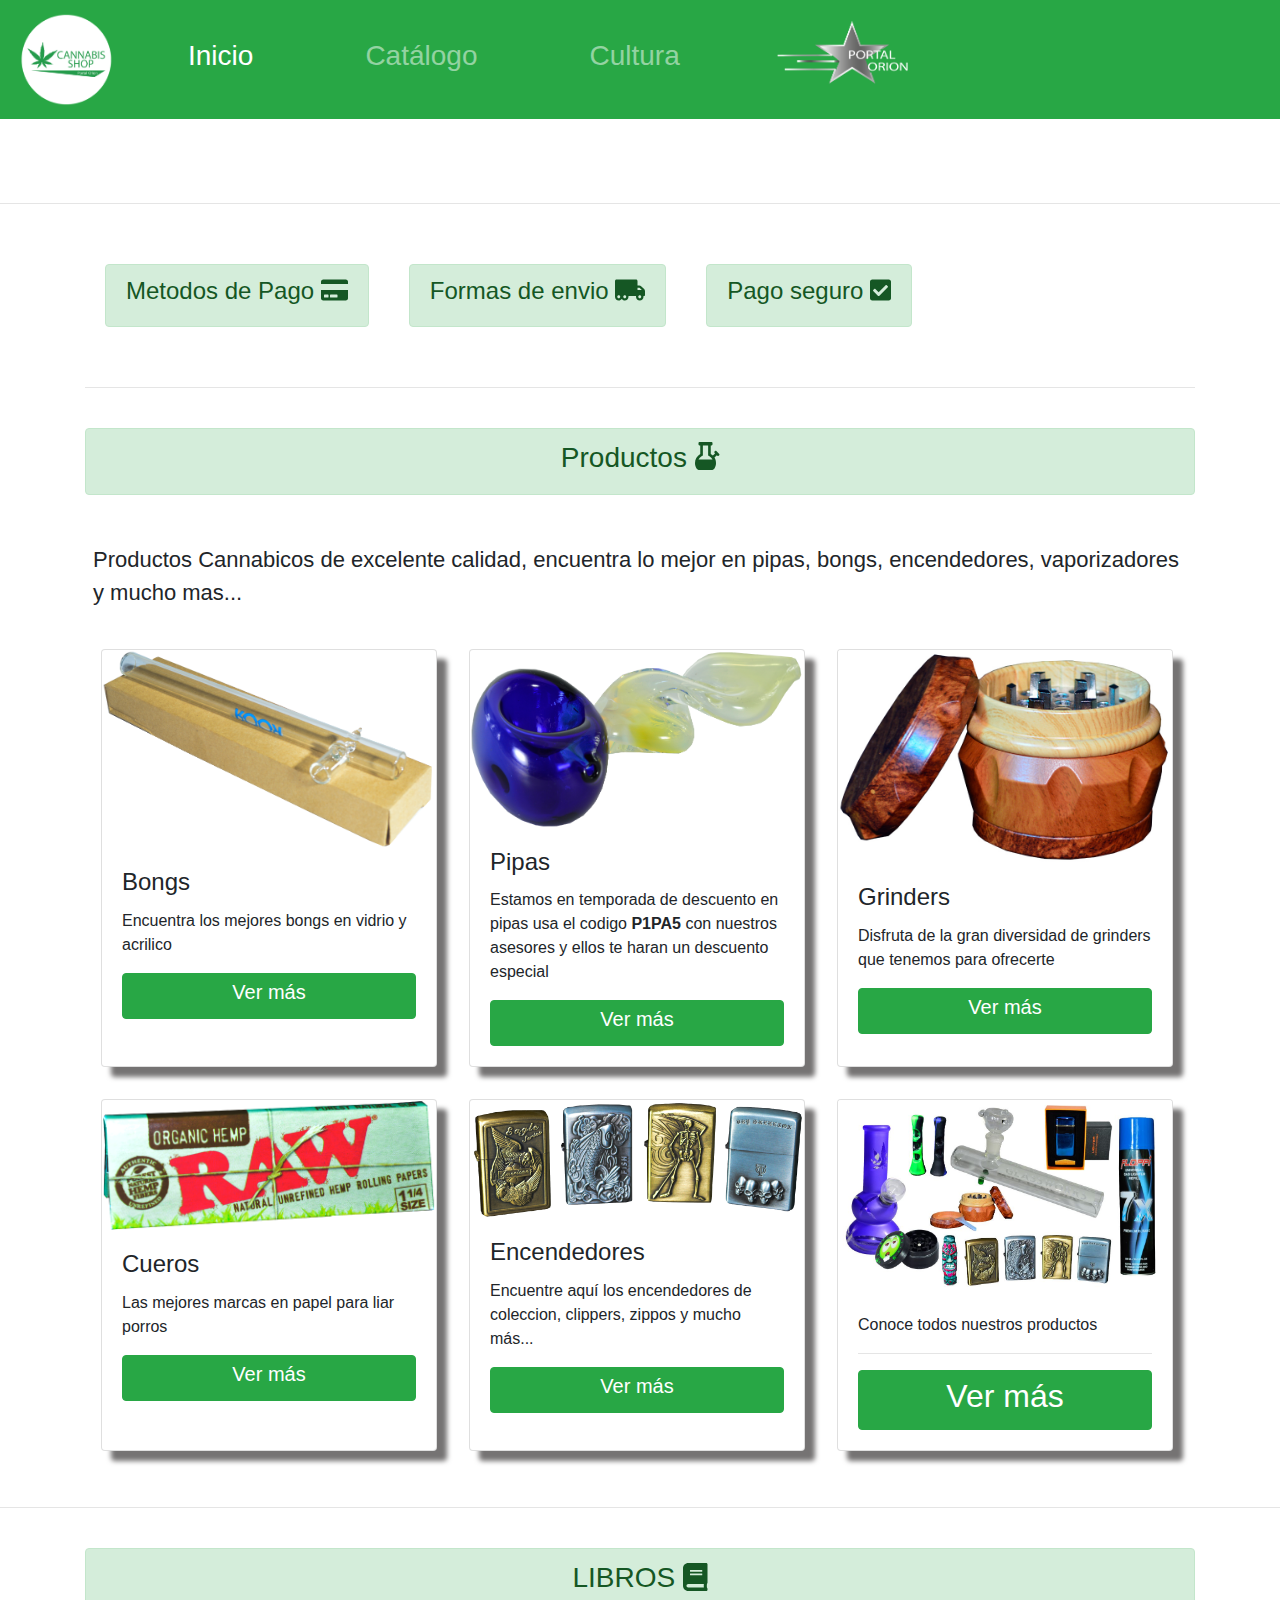
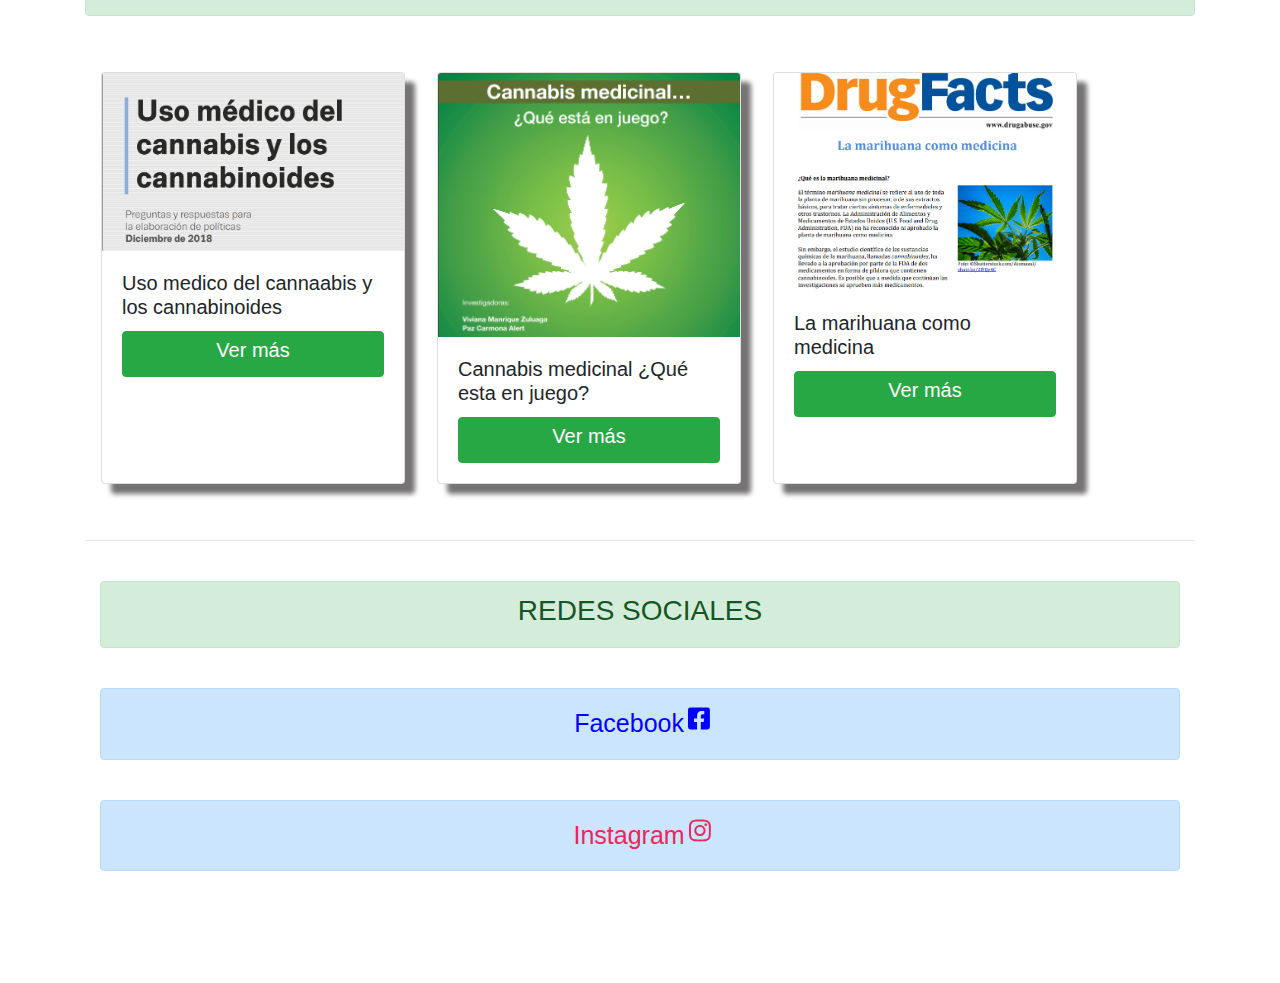
==== commit 28caa588: "rutas catalogo y componente reactiv catalogo" ====
--- a/index.html
+++ b/index.html
@@ -10,6 +10,35 @@
     <link rel="stylesheet" href="css/index.css">
 </head>
 <body>
+
+
+  <!-- Load Facebook SDK for JavaScript -->
+  <div id="fb-root"></div>
+  <script>
+    window.fbAsyncInit = function() {
+      FB.init({
+        xfbml            : true,
+        version          : 'v8.0'
+      });
+    };
+
+    (function(d, s, id) {
+    var js, fjs = d.getElementsByTagName(s)[0];
+    if (d.getElementById(id)) return;
+    js = d.createElement(s); js.id = id;
+    js.src = 'https://connect.facebook.net/es_LA/sdk/xfbml.customerchat.js';
+    fjs.parentNode.insertBefore(js, fjs);
+  }(document, 'script', 'facebook-jssdk'));</script>
+
+  <!-- Your Chat Plugin code -->
+  <div class="fb-customerchat"
+    attribution=setup_tool
+    page_id="109591277515881"
+theme_color="#67b868"
+logged_in_greeting="Hola! somos Cannabis shop ¿En que podemos ayudarte?"
+logged_out_greeting="Hola! somos Cannabis shop ¿En que podemos ayudarte?">
+  </div>
+    
     
 
 
@@ -31,7 +60,7 @@
                 <a class="nav-link" href="cultura.html"><h3>Cultura</h3></a>
               </li>
             <li class="nav-item ml-5 mr-5">
-              <a class="nav-link" href="#"><h3>Compra protegida</h3></a>
+              <a class="nav-link" href="#"><h3><img class="portalOrion" src="assets/img/logo-orion-claro.png" alt=""></h3></a>
             </li>
           </ul>
         
@@ -70,7 +99,7 @@
                 <h4>Formas de envio <i class="fas fa-truck-moving"></i></h4>
              </div>
              <div class="garantia alert alert-success d-flex justify-content-center" role="alert">
-                <h4> Garantias y pago seguro <i class="fas fa-check-square"></i></h4>
+                <h4>  Pago seguro <i class="fas fa-check-square"></i></h4>
              </div>
 
             
--- a/css/index.css
+++ b/css/index.css
@@ -33,8 +33,8 @@
 
 .svg-principal{
 
-    margin-left: -9%;
-    width: 117%;
+    margin-left: -3.5%;
+    width: 107%;
     box-shadow: 7px 7px 12px black;
     cursor: pointer;
     
@@ -58,7 +58,21 @@
     font-size: 25px;
     color: rgb(230, 41, 88) ;
 }
+.portalOrion{
+    width: 140px;
+    margin-left: -21px;
+    
+}
+
+
 @media(min-width:1000px){
+
+    .portalOrion{
+        width: 140px;
+        margin-top: -21px;
+        position: absolute;
+    }
+    
 
     .info-pagos{
         font-size: 23px;
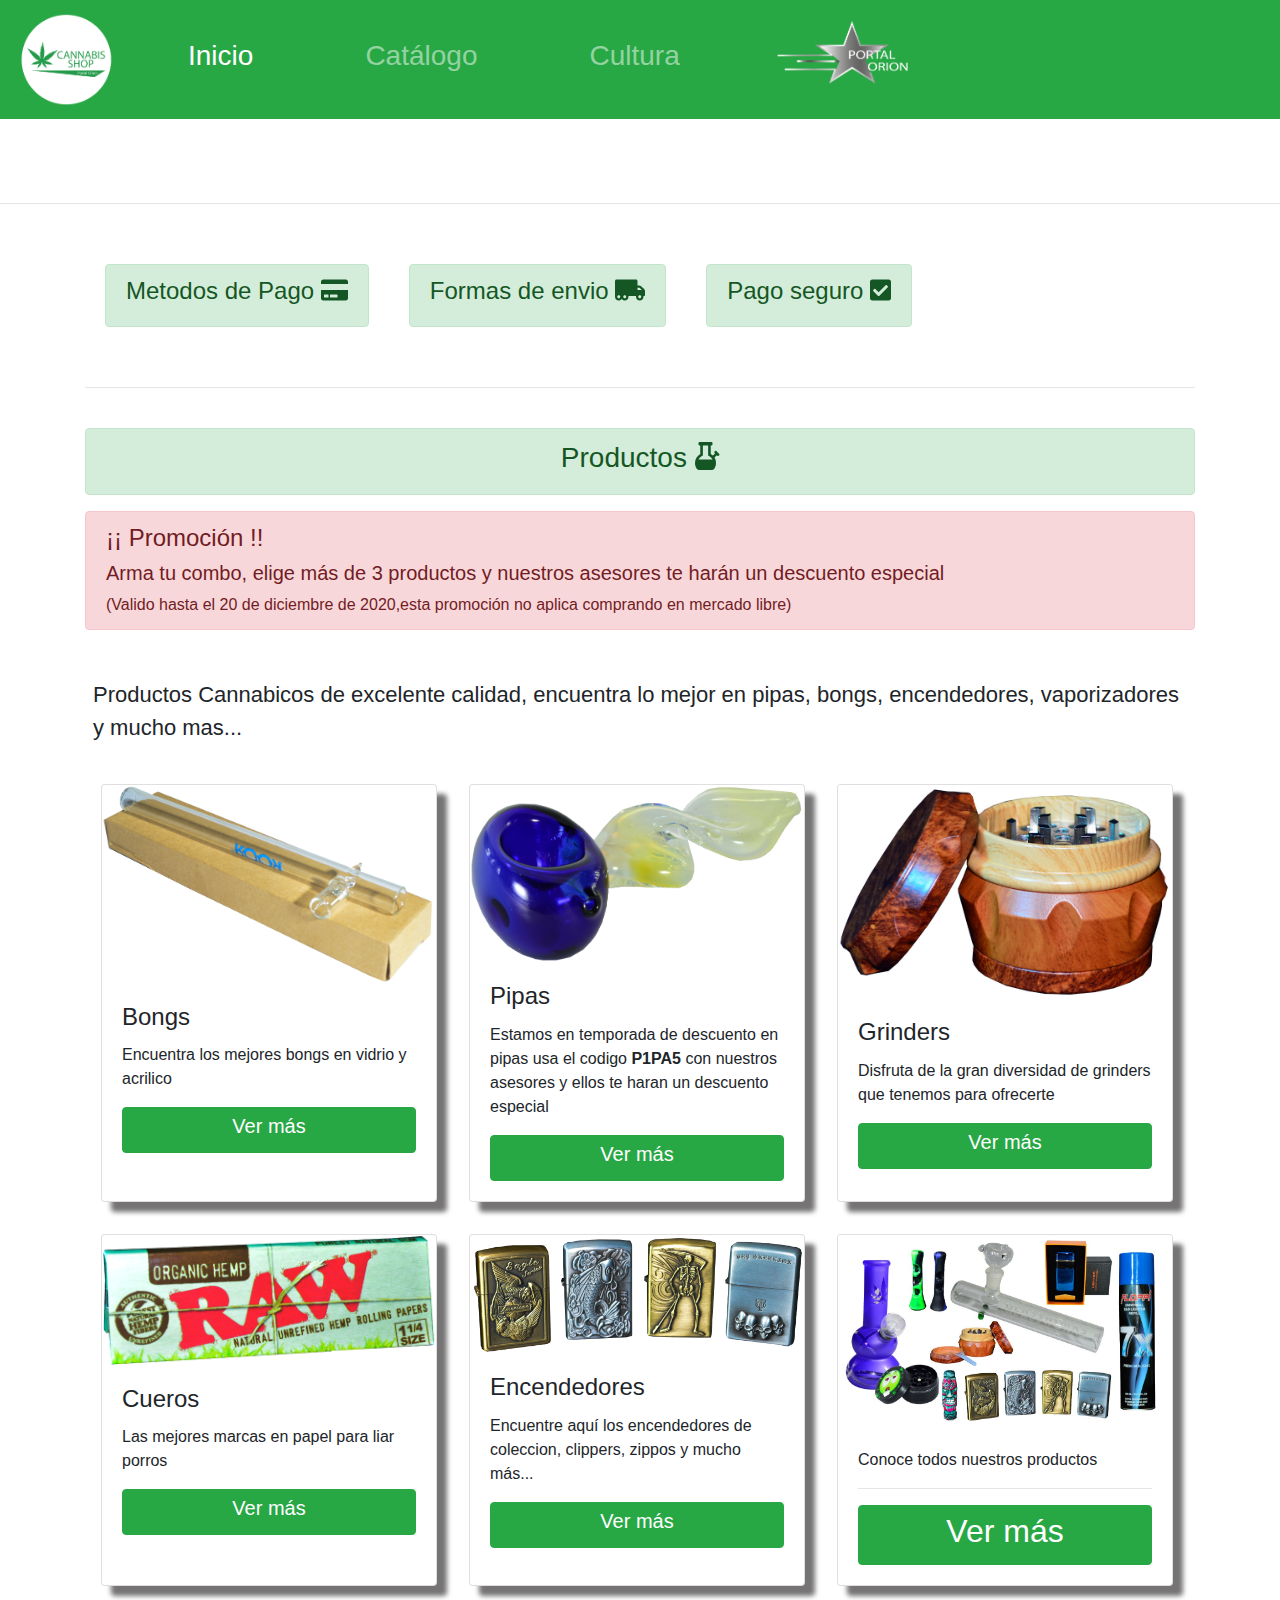
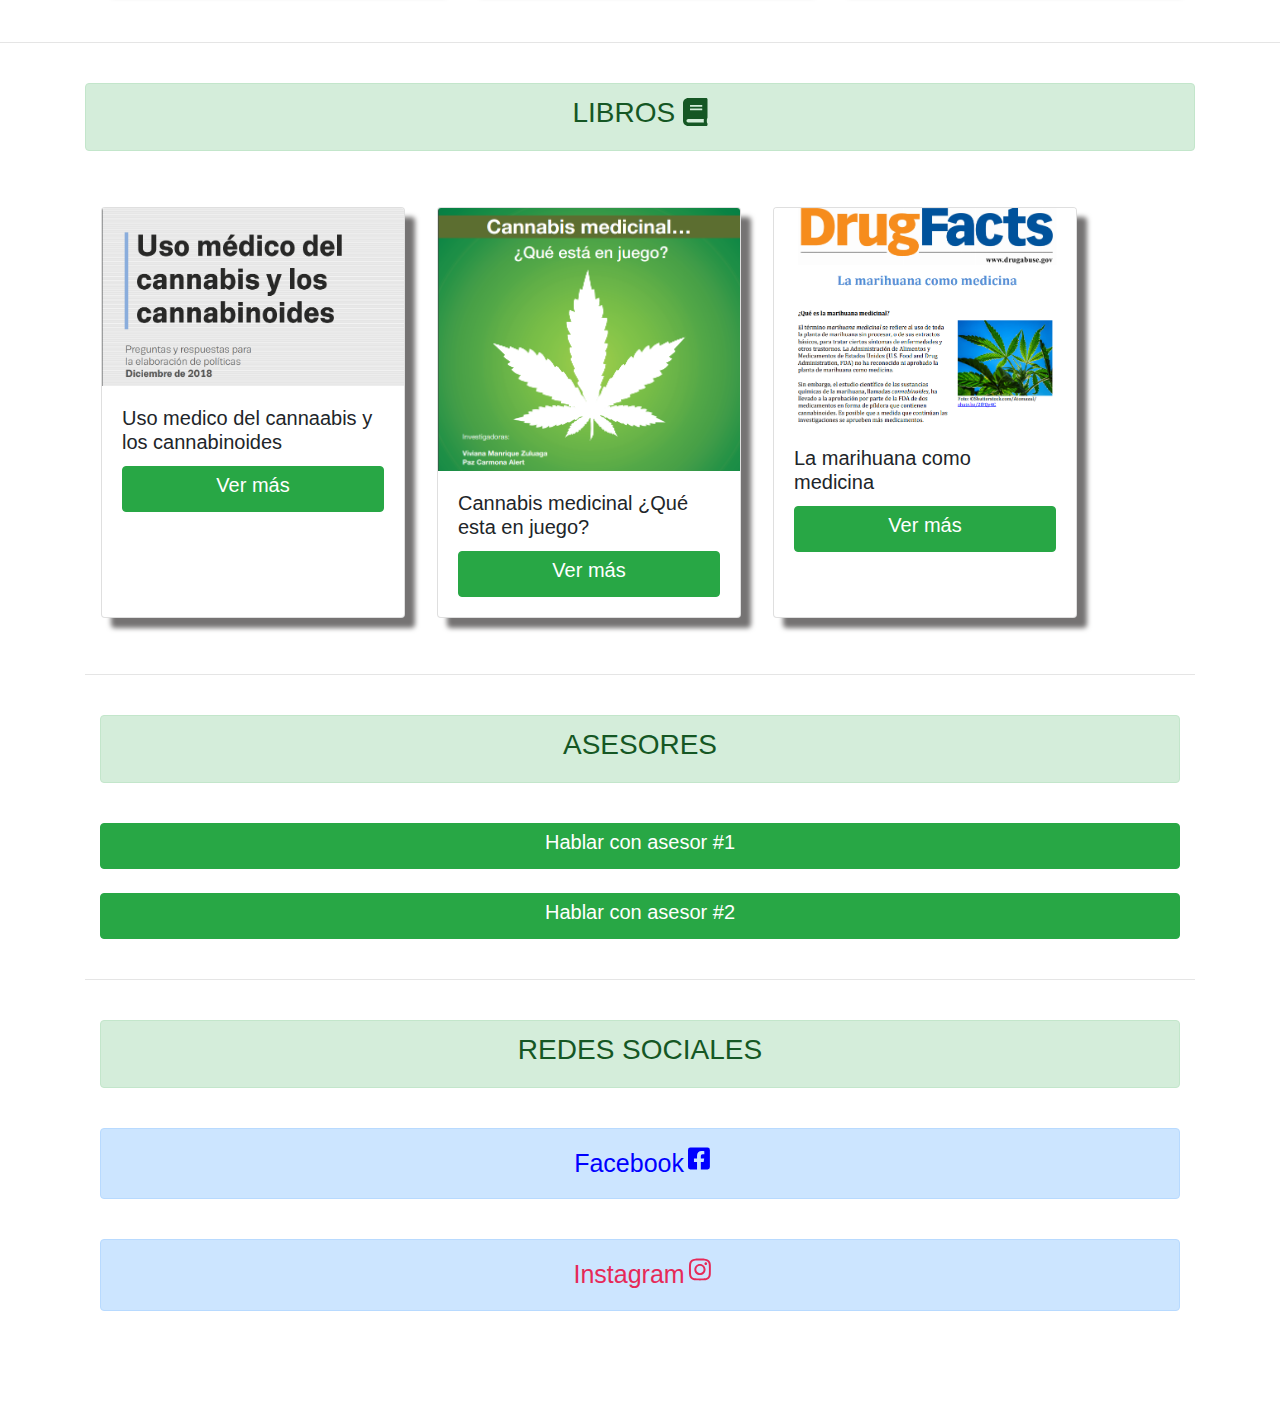
==== commit 2b3c75c6: "aplicacion terminada faltan links de mercado libre" ====
--- a/index.html
+++ b/index.html
@@ -60,7 +60,7 @@
                 <a class="nav-link" href="cultura.html"><h3>Cultura</h3></a>
               </li>
             <li class="nav-item ml-5 mr-5">
-              <a class="nav-link" href="#"><h3><img class="portalOrion" src="assets/img/logo-orion-claro.png" alt=""></h3></a>
+              <a class="nav-link" href="https://portalorion.store"><h3><img class="portalOrion" src="assets/img/logo-orion-claro.png" alt=""></h3></a>
             </li>
           </ul>
         
@@ -113,6 +113,7 @@
         <div class="productos-title ">
             <div class="alert alert-success d-flex justify-content-center"><h3>Productos <i class="fas fa-bong"></i></h3></div>
         </div>
+        <div class="alert alert-danger"><h4>¡¡ Promoción !!</h4><h5>Arma tu combo, elige más de 3 productos y nuestros asesores te harán un descuento especial </h5>(Valido hasta el 20 de diciembre de 2020,esta promoción no aplica comprando en mercado libre)</div>
         <div class="productos d-flex flex-wrap">
 
 
@@ -149,6 +150,21 @@
       <br>
       <hr>
       <br>
+      <div class="container asesores">
+        <div class="alert alert-success d-flex justify-content-center">
+          <h3>
+              ASESORES
+          </h3>
+          </div>
+          <br>
+
+        <a href="https://api.whatsapp.com/send?phone=573228873812&text=Hola,%20vengo%20de%20la%20pagina%20web%20,%20quiero%20más%20informacion%20sobre%20el%20negocio%20" class="btn btn-success btn-block"><h5>Hablar con asesor #1</h5></a><br>
+        <a href="https://api.whatsapp.com/send?phone=573508327730&text=Hola,%20vengo%20de%20la%20pagina%20web%20,%20quiero%20más%20informacion%20sobre%20el%20negocio%20" class="btn btn-success btn-block"><h5>Hablar con asesor #2</h5></a>
+
+      </div>
+      <br>
+      <hr>
+      <br>
       <div class="redes container">
 
         <div class="alert alert-success d-flex justify-content-center">
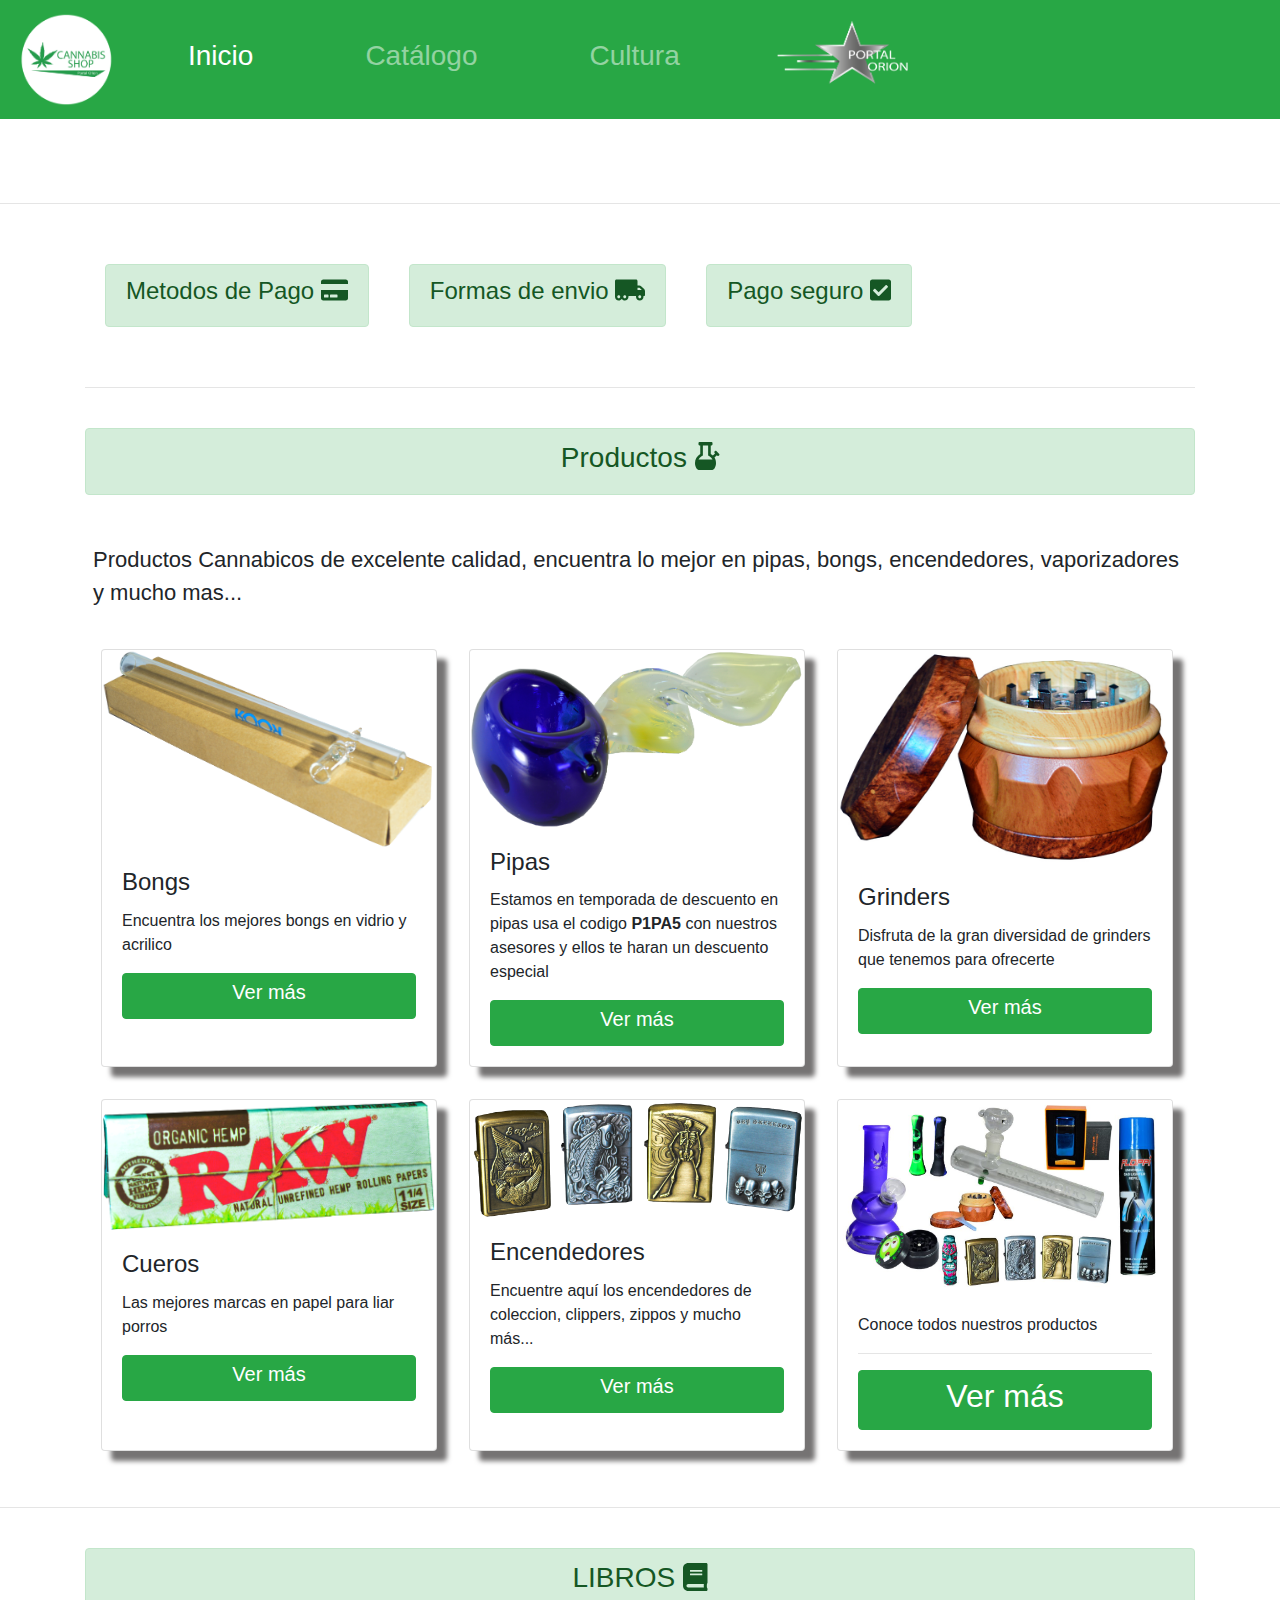
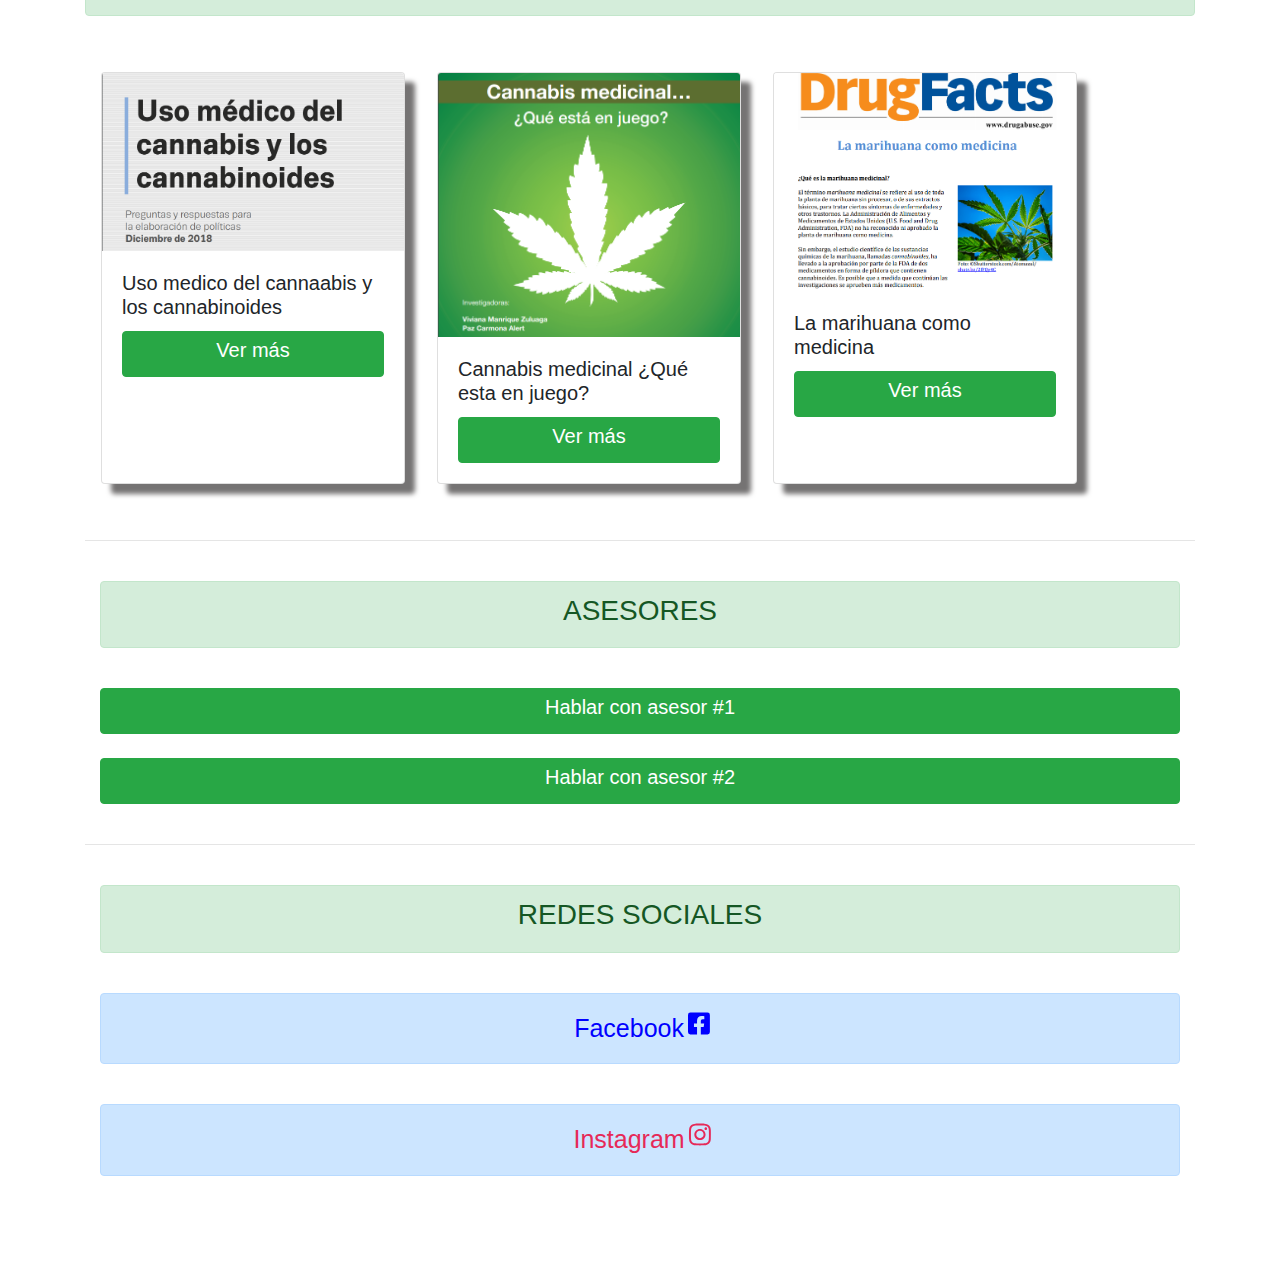
==== commit 0323ef75: "quitando promocion" ====
--- a/index.html
+++ b/index.html
@@ -113,7 +113,7 @@
         <div class="productos-title ">
             <div class="alert alert-success d-flex justify-content-center"><h3>Productos <i class="fas fa-bong"></i></h3></div>
         </div>
-        <div class="alert alert-danger"><h4>¡¡ Promoción !!</h4><h5>Arma tu combo, elige más de 3 productos y nuestros asesores te harán un descuento especial </h5>(Valido hasta el 20 de diciembre de 2020,esta promoción no aplica comprando en mercado libre)</div>
+      
         <div class="productos d-flex flex-wrap">
 
 
